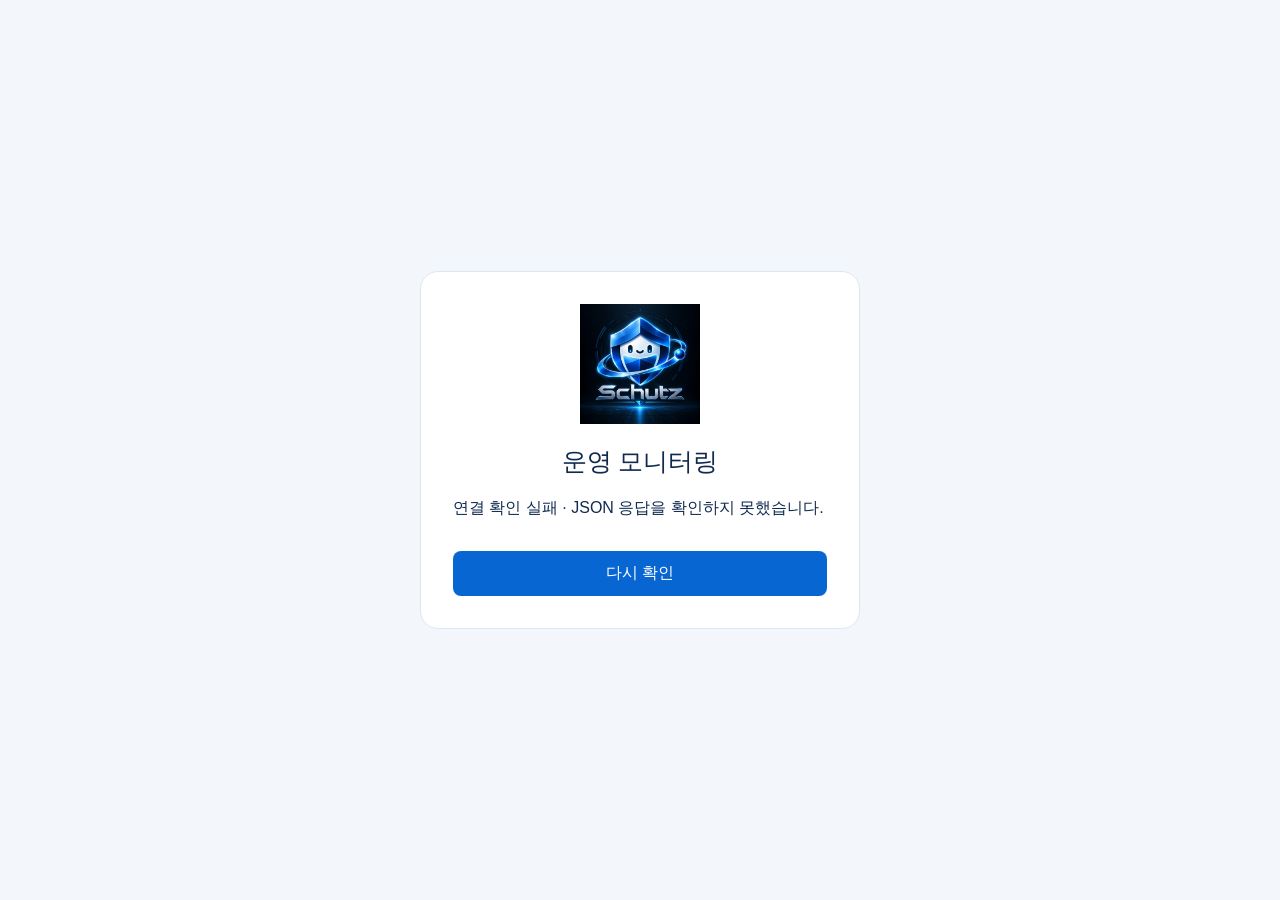
==== static/schutz-ui/index.html @ 5a44c65e "Show service request paths and HTTP probe states for homepage and community" ====
<!doctype html>
<html lang="ko">
<head>
<meta charset="utf-8"><meta name="viewport" content="width=device-width, initial-scale=1">
<title>SCHUTZ OPERATIONS · 운영 대시보드 UI 시안</title>

<link rel="stylesheet" href="/static/schutz-ui/app.css?v=dashboard-phase2-overview-20261105"><script src="/static/schutz-ui/drafts.js" defer></script><script src="/static/schutz-ui/incident-context.js" defer></script><script src="/static/schutz-ui/app.js?v=dashboard-phase2-overview-20261105" defer></script></head>
<body>
<svg xmlns="http://www.w3.org/2000/svg" data-inline-style="s1" aria-hidden="true"><symbol id="ic-home" viewBox="0 0 24 24"><path d="m3 10 9-7 9 7v10h-6v-7H9v7H3z"/></symbol><symbol id="ic-bell" viewBox="0 0 24 24"><path d="M18 8a6 6 0 0 0-12 0c0 7-3 7-3 9h18c0-2-3-2-3-9M10 21h4"/></symbol><symbol id="ic-chart" viewBox="0 0 24 24"><path d="M3 20h18M4 16l5-5 4 3 7-9M16 5h4v4"/></symbol><symbol id="ic-server" viewBox="0 0 24 24"><rect x="3" y="3" width="18" height="7" rx="2"/><rect x="3" y="14" width="18" height="7" rx="2"/><path d="M7 6.5h.1M7 17.5h.1"/></symbol><symbol id="ic-db" viewBox="0 0 24 24"><ellipse cx="12" cy="5" rx="9" ry="3"/><path d="M3 5v14c0 4 18 4 18 0V5M3 12c0 4 18 4 18 0"/></symbol><symbol id="ic-file" viewBox="0 0 24 24"><path d="M5 2h10l5 5v15H5zM15 2v5h5M8 12h9M8 16h9"/></symbol><symbol id="ic-settings" viewBox="0 0 24 24"><circle cx="12" cy="12" r="3"/><path d="m10 2-.5 2.5-2 1L5 4l-2 4 2 2-.2 3L3 15l2 4 3-.4 2 1L10 22h4l.5-2.4 2-1L19 19l2-4-2-2 .2-3L21 8l-2-4-3 .5-2-1L14 2z"/></symbol><symbol id="ic-shield" viewBox="0 0 24 24"><path d="M12 2 21 6v6c0 5-4 8-9 10-5-2-9-5-9-10V6zM8 12l3 3 5-6"/></symbol><symbol id="ic-clock" viewBox="0 0 24 24"><circle cx="12" cy="12" r="9"/><path d="M12 6v6l4 3"/></symbol><symbol id="ic-check" viewBox="0 0 24 24"><rect x="4" y="3" width="16" height="18" rx="2"/><path d="m8 12 3 3 5-5M8 7h8"/></symbol><symbol id="ic-cpu" viewBox="0 0 24 24"><rect x="5" y="5" width="14" height="14" rx="1"/><path d="M9 9h6v6H9zM9 1v4M15 1v4M9 19v4M15 19v4M1 9h4M1 15h4M19 9h4M19 15h4"/></symbol><symbol id="ic-hard" viewBox="0 0 24 24"><rect x="3" y="4" width="18" height="16" rx="2"/><path d="M6 15h12M7 9h.1M10 9h.1M7 17h.1"/></symbol><symbol id="ic-user" viewBox="0 0 24 24"><circle cx="12" cy="7" r="4"/><path d="M4 21v-3c0-5 16-5 16 0v3"/></symbol><symbol id="ic-refresh" viewBox="0 0 24 24"><path d="M20 7V3l-3 3A9 9 0 0 0 4 10M4 17v4l3-3a9 9 0 0 0 13-4"/></symbol><symbol id="ic-brain" viewBox="0 0 24 24"><path d="M12 4c-4-4-8 0-7 3-4 2-3 6 0 7-2 4 1 7 5 6l2-2M12 4c4-4 8 0 7 3 4 2 3 6 0 7 2 4-1 7-5 6l-2-2M12 4v14M9 7v4m6-4v4M8 14l4 2 4-2"/></symbol></svg>
<div class="app" hidden>
<aside class="sidebar">
  <div class="brand"><img alt="Schutz 방패 마스코트 엠블럼 원본" src="/static/schutz-ui/assets/emblem.jpg"><small>AI 기반 서버 모니터링<br>&amp; 보안 대응 시스템</small></div>
  <nav class="nav" aria-label="주 메뉴">
    <a class="active" href="#top"><svg class="icon"><use href="#ic-home"/></svg>운영 대시보드</a>
    <a href="#incidents"><svg class="icon"><use href="#ic-bell"/></svg>사건 관리<span class="tiny-badge" hidden></span></a>
    <a href="#services"><svg class="icon"><use href="#ic-chart"/></svg>서비스 모니터링</a>
    <a href="#resources"><svg class="icon"><use href="#ic-server"/></svg>서버 리소스</a>
    <a href="#collectors"><svg class="icon"><use href="#ic-db"/></svg>수집 상태</a>
    <a href="#collectors"><svg class="icon"><use href="#ic-file"/></svg>로그 분석</a>
    <a href="#footer"><svg class="icon"><use href="#ic-settings"/></svg>설정</a>
  </nav>
  <div class="side-bottom"><div class="side-status"><div>시스템 상태</div><p class="ok"><span class="dot"></span>모든 서비스 정상</p><div data-inline-style="s3">마지막 수집 시각</div><div>2026. 10. 24. 15:32:10</div></div><div class="version">SCHUTZ v1.0.0</div></div>
</aside>
<main class="content" id="top">
  <header class="head"><div><div class="eyebrow">SCHUTZ OPERATIONS</div><div class="heading"><h1>운영 대시보드</h1><span class="subtitle">AI가 분석하는 더 안전한 서버 운영 환경</span></div></div><div class="head-right"><div class="periods" role="group" aria-label="조회 기간"><button data-period="0" aria-pressed="false">실시간</button><button data-period="15" aria-pressed="true">최근 15분</button><button data-period="60" aria-pressed="false">1시간</button><button data-period="360" aria-pressed="false">6시간</button><button data-period="1440" aria-pressed="false">1일</button></div><span class="notify no-alerts"><svg class="icon"><use href="#ic-bell"/></svg></span><div class="profile"><span class="avatar"><svg class="icon"><use href="#ic-user"/></svg></span>admin01 <span>⌄</span></div></div></header>
  <section class="banner"><div class="circle"><svg class="icon"><use href="#ic-shield"/></svg></div><div class="banner-text"><h2>현재 긴급하게 대응할 사건이 없습니다.</h2><p>모든 서비스가 정상적으로 운영 중이며, 새로운 보안 위협이 감지되지 않았습니다.</p></div><div class="banner-meta"><span class="meta-label">마지막 수집 시각</span><span class="meta-value">◷ &nbsp; 2026. 10. 24. 15:32:10</span></div><button class="refresh" id="refresh"><svg class="icon" data-inline-style="s4"><use href="#ic-refresh"/></svg>새로고침</button></section>
  <section class="kpis"><article class="kpi danger" data-modal="조치 필요 사건|관리자의 조치가 필요한 사건 목록으로 이동하는 카드입니다. 현재 수치는 첨부 디자인 이미지의 시연용 값입니다."><div class="bubble"><svg class="icon"><use href="#ic-bell"/></svg></div><div><h3>조치 필요 사건</h3><strong>0<small data-inline-style="s5">건</small></strong><small>관리자 대응 대기</small></div><span class="chev">›</span></article><article class="kpi orange" data-modal="진행 중 사건|접수 및 조치 진행 중 사건의 시연용 집계입니다."><div class="bubble"><svg class="icon"><use href="#ic-clock"/></svg></div><div><h3>진행 중 사건</h3><strong>0<small data-inline-style="s6">건</small></strong><small>접수 · 조치 진행 중</small></div><span class="chev">›</span></article><article class="kpi" data-modal="오늘 발생 사건|시안에서는 오늘 발생한 사건 수를 0건으로 표시합니다. 실제 관리 DB 집계가 아닙니다."><div class="bubble"><svg class="icon"><use href="#ic-check"/></svg></div><div><h3>오늘 발생 사건</h3><strong>0<small data-inline-style="s7">건</small></strong><small>(전일 대비 +0)</small></div><span class="chev">›</span></article><article class="kpi green" data-modal="수집 상태|7/7은 Prometheus 스크레이프 대상 7개를 뜻하며, 독립 수집기 프로그램이 7개라는 뜻은 아닙니다. 표기 수치는 예시입니다."><div class="bubble"><svg class="icon"><use href="#ic-db"/></svg></div><div><h3>수집 상태</h3><strong>7 / 7</strong><small>모든 수집기 정상</small></div><span class="chev">›</span></article></section>
  <div class="dashboard-overview-grid">
    <section class="panel overview-panel"><div class="panel-head"><h2>서비스 요청 경로</h2><select id="request-path-service" aria-label="요청 경로 서비스"><option value="portal">직원 포털 A</option><option value="homepage">홈페이지 B</option><option value="community">커뮤니티 C</option></select></div><div class="service-health-grid"></div><div class="monitoring-paths"></div></section>
    <section class="panel overview-panel"><div class="panel-head"><h2>사건 발생 및 종료</h2><span class="overview-note">운영 사건 · 선택 기간</span></div><div class="incident-trend"></div><div class="incident-timeline"></div></section>
    <section class="panel overview-panel"><div class="panel-head"><h2 id="services">서비스별 성능 지표</h2></div><div class="services" aria-label="서비스별 성능 지표"></div></section>
    <section class="panel overview-panel"><div class="panel-head"><h2>장애 유형별 발생 현황</h2><span class="overview-note">운영 사건 · 선택 기간</span></div><div class="incident-breakdown"></div><div class="collector-preview"></div></section>
  </div>
  <section class="resources dashboard-resources" id="resources"><div class="panel-head"><h2>서버 리소스 현황</h2><button class="link">상세 보기 →</button></div><div class="dashboard-hosts"></div></section>
  <section class="columns" id="incidents"><div class="panel"><div class="panel-head"><h2>최근 보안 · 장애 사건</h2><a href="#incidents" data-modal="최근 사건 목록|여기에 관리 DB에서 조회한 최근 사건을 표시합니다. 현재 3개 행은 첨부 이미지의 시연용 표시입니다.">전체 보기 →</a></div><table class="table"><thead><tr><th data-inline-style="s8">발생 시각</th><th data-inline-style="s9">심각도</th><th data-inline-style="s10">유형</th><th>제목</th><th data-inline-style="s11">상태</th><th data-inline-style="s12">AI 분석</th></tr></thead><tbody><tr><td>10.24 14:32</td><td><i class="sev"></i>높음</td><td>반복 로그인 실패</td><td>해당 계정 반복 실패 탐지</td><td><span class="pill">종료</span></td><td><span class="ai-done"><i class="dot"></i>완료</span></td></tr><tr><td>10.24 11:05</td><td><i class="sev orange"></i>중간</td><td>응답 지연</td><td>API 응답 시간 증가 (p95)</td><td><span class="pill">종료</span></td><td><span class="ai-done"><i class="dot"></i>완료</span></td></tr><tr><td>10.24 09:18</td><td><i class="sev yellow"></i>보통</td><td>가용성 장애</td><td>/health 500 오류 감지</td><td><span class="pill">종료</span></td><td><span class="ai-done"><i class="dot"></i>완료</span></td></tr></tbody></table></div><div class="panel"><div class="panel-head"><h2>AI 분석 요약</h2><button class="link" data-modal="AI 분석 목록|실제 운영 DB의 AI 분석 결과를 연결하는 영역입니다. 첨부 이미지의 문구는 디자인 참고용입니다.">최근 7일 →</button></div><div class="ai-panel"><div class="ai-logo"><img src="/static/schutz-ui/assets/ai-robot.png" alt="귀여운 보라색 AI 로봇 마스코트"></div><div class="ai-body"><div class="ai-title">반복 로그인 실패 사건 (10.24 14:32) <span class="risk">보안 위험</span></div><p>같은 계정에 대한 반복 로그인 실패가 5회 이상 발생했습니다.<br>특정 IP에서 비정상적인 접근 패턴이 확인되며, 무차별 대입 공격 가능성이 있습니다. 해당 IP 차단을 권장합니다.</p><div class="ai-action"><button class="outline" data-modal="AI 분석 상세|실제 프로젝트의 AI 분석은 모의 로그인 실패 기록의 근거를 기반으로 합니다. 이 시안의 공격 확정 및 IP 차단 문구는 사용자 첨부 이미지의 예시이며 구현 결과가 아닙니다.">상세 보기 →</button></div></div></div></div></section>
  <section class="loki-status" aria-label="로그 저장소 조회 상태"></section>
  <div class="footer" id="footer"><p>Grafana는 현재 운영에서 제외되어 중지 상태입니다. 대시보드·데이터·복구용 백업은 유지됩니다.</p><p>표시된 수치는 시안 시점의 참고 예시입니다. 실제 API 연결 전 데이터는 아닙니다.</p></div>
</main>
</div><div class="demo-ribbon" hidden>연결 상태 확인 중</div>
<dialog class="dialog" id="detail"><h3 id="detail-title"></h3><p id="detail-body"></p><button id="detail-close">닫기</button></dialog>
<section id="auth-screen" class="auth-screen"><div class="auth-card"><img src="/static/schutz-ui/assets/emblem.jpg" alt="Schutz"><h1>운영 모니터링</h1><p id="auth-message">로그인 상태 확인 중…</p><form id="login-form" hidden><label for="username">관리자 아이디</label><input id="username" name="username" autocomplete="username" maxlength="50" required><label for="password">비밀번호</label><input id="password" name="password" type="password" autocomplete="current-password" maxlength="128" required><button id="login-button" type="submit">로그인</button></form><button id="auth-retry" type="button" hidden>다시 확인</button></div></section></body></html>
---- static/schutz-ui/app.css ----
:root{font-family: "Apple SD Gothic Neo","Malgun Gothic","Noto Sans KR",-apple-system,BlinkMacSystemFont,sans-serif;color:#112b50;background:#f3f7fc;font-synthesis:none}*{box-sizing:border-box}html{scroll-behavior:smooth}body{margin:0}button,a{font:inherit}button{cursor:pointer}a{color:inherit;text-decoration:none}svg{display:block}.app{display:grid;grid-template-columns:214px minmax(0,1fr);min-height:100vh}.sidebar{background:linear-gradient(177deg,#051b33 0%,#00172c 58%,#001a34 100%);color:#e8f3ff;display:flex;flex-direction:column;min-height:941px}.brand{height:192px;display:flex;align-items:center;flex-direction:column;padding:14px 8px 10px}.brand img{width:142px;height:117px;object-fit:contain;mix-blend-mode:screen}.brand small{color:#c3d3e9;text-align:center;font-size:12px;line-height:1.55;margin-top:7px}.nav{display:flex;flex-direction:column}.nav a{display:flex;align-items:center;gap:15px;min-height:46px;padding:0 19px;font-size:14px;font-weight:650;border-left:4px solid transparent}.nav a.active{border-left-color:#17b5ff;background:linear-gradient(90deg,#0661bb,#064179)}.nav a svg{width:21px;height:21px;stroke-width:1.9}.nav a:hover{background-color:#103b66}.tiny-badge{display:inline-grid;place-items:center;margin-left:auto;background:#fa334b;color:white;width:19px;height:19px;border-radius:50%;font-size:11px}.side-bottom{margin-top:auto;padding:14px 20px 15px;font-size:12px;color:#bbd0eb}.side-status{border:1px solid #234364;border-radius:11px;padding:13px 15px;margin-bottom:15px}.side-status p{margin:6px 0}.side-status .ok{color:#2be3b4;font-weight:700}.dot{display:inline-block;width:10px;height:10px;background:#17bb83;border-radius:50%;margin-right:5px}.side-bottom .version{font-size:11px;color:#7394b7}.content{min-width:0;padding:18px 29px 10px 33px;background:linear-gradient(140deg,#f7faff,#f1f6fc 75%)}.head{display:flex;align-items:start;justify-content:space-between;gap:14px;margin-bottom:17px}.eyebrow{font-weight:750;color:#0969d9;font-size:12px;letter-spacing:.1px}.heading{display:flex;align-items:baseline;gap:20px;margin-top:3px}.heading h1{margin:0;font-size:29px;line-height:1.25;color:#0c2344;letter-spacing:-1px}.heading .subtitle{font-size:13px;color:#567093}.head-right{display:flex;align-items:center;gap:24px;padding-top:6px}.periods{display:flex;border:1px solid #dbe5f2;border-radius:9px;overflow:hidden;background:#fff}.periods button{border:0;background:#fff;color:#12335a;min-height:39px;padding:0 13px;font-size:12px;font-weight:700}.periods button+button{border-left:1px solid #e1e9f2}.periods button[aria-pressed=true]{background:#0865ca;color:white;border-left-color:#0865ca}.profile{display:flex;align-items:center;gap:9px;border-left:1px solid #d4e1ef;padding-left:22px;font-size:12px;white-space:nowrap;font-weight:650}.profile .avatar{width:36px;height:36px;border-radius:50%;background:#dcecff;color:#0877df;display:grid;place-items:center}.icon{width:19px;height:19px;stroke:currentColor;fill:none;stroke-width:1.9;stroke-linecap:round;stroke-linejoin:round}.notify{position:relative}.notify::after{content:"";position:absolute;right:0;top:-2px;background:#ed3046;width:9px;height:9px;border-radius:50%}.banner{min-height:86px;border:1px solid #b9dcff;background:linear-gradient(100deg,#e5f3ff,#eef7ff);border-radius:10px;display:flex;align-items:center;padding:15px 17px;gap:17px;margin-bottom:15px}.banner .circle{width:55px;height:55px;background:#d6ecff;color:#0081ea;border-radius:50%;display:grid;place-items:center;flex:none}.banner .circle svg{width:31px;height:31px}.banner .banner-text{flex:1}.banner h2{font-size:16px;margin:0 0 4px;letter-spacing:-.3px}.banner p{margin:0;color:#516c90;font-size:12px}.banner-meta{margin-left:auto;min-width:184px;border-right:1px solid #d2e3f5;padding-right:27px}.banner-meta .meta-label{font-size:11px;font-weight:700;display:block;color:#58708e;margin-bottom:4px}.banner-meta .meta-value{font-size:13px;font-weight:700}.refresh{border:1px solid #d7e6f4;background:white;border-radius:8px;padding:11px 13px;color:#183b62;font-size:12px;font-weight:650;display:flex;gap:6px;align-items:center}.kpis{display:grid;grid-template-columns:repeat(4,minmax(0,1fr));gap:12px;margin-bottom:13px}.kpi{background:#fff;border:1px solid #e0e8f1;border-radius:10px;min-height:99px;display:flex;align-items:center;padding:15px 14px;gap:15px;box-shadow:0 3px 13px #17386205;cursor:pointer}.kpi.danger{border-color:#ffd3da;background:linear-gradient(105deg,#fff8f9,#fff)}.kpi .bubble{display:grid;place-items:center;width:56px;height:56px;flex:none;border-radius:50%;background:#e6f3ff;color:#0b81e6}.kpi .bubble svg{width:29px;height:29px}.kpi.danger .bubble{background:#ffedf0;color:#fb4054}.kpi.orange .bubble{background:#fff2e7;color:#f28b0a}.kpi.green .bubble{background:#e7f7f0;color:#00a769}.kpi h3{font-size:12px;font-weight:750;margin:0 0 1px}.kpi.danger h3{color:#ef293b}.kpi strong{font-size:29px;line-height:1.13;white-space:nowrap}.kpi small{color:#6d819f;font-size:12px;display:block;margin-top:2px}.chev{font-size:26px;margin-left:auto;color:#6480a3}.columns{display:grid;grid-template-columns:minmax(0,1.38fr) minmax(0,1fr);gap:14px;margin-bottom:14px}.panel{border:1px solid #e1e9f3;border-radius:10px;background:white;overflow:hidden;box-shadow:0 3px 13px #122e4d04}.panel-head{display:flex;align-items:center;justify-content:space-between;min-height:42px;padding:9px 16px;border-bottom:1px solid #e3ebf4;gap:10px}.panel-head h2{margin:0;font-size:15px}.panel-head a,.panel-head .link{font-size:12px;font-weight:700;color:#0676e5;cursor:pointer}.panel-head .link{background:#ecf5ff;border:none;border-radius:8px;padding:4px 10px}.table{border-collapse:collapse;width:100%;font-size:12px;table-layout:fixed}.table th{height:31px;background:#f1f6fb;color:#677d99;font-size:11px;font-weight:650;text-align:left;padding:6px 12px}.table td{height:38px;border-top:1px solid #e7edf5;padding:7px 12px;white-space:nowrap;overflow:hidden;text-overflow:ellipsis}.table tbody tr:nth-child(even){background:#f8fbff}.sev{display:inline-block;width:9px;height:9px;background:#ff3a4d;border-radius:50%;margin-right:6px}.sev.orange{background:#ff901c}.sev.yellow{background:#ffbb17}.pill{background:#eaf0f7;padding:3px 8px;border-radius:20px;color:#57718d;font-size:11px}.success{color:#009963;font-weight:650}.success .dot{width:9px;height:9px}.ai-panel{display:flex;gap:13px;padding:16px 18px}.ai-logo{width:64px;height:64px;flex:none;border-radius:50%;background:#f1eaff;color:#7951e5;display:grid;place-items:center}.ai-logo svg{width:32px;height:32px}.ai-panel .ai-body{min-width:0}.ai-title{font-size:12px;font-weight:750;line-height:1.6}.risk{font-size:11px;color:#e9404d;background:#fff0f1;border-radius:14px;padding:4px 8px;margin-left:5px}.ai-body p{font-size:12px;line-height:1.8;color:#57708e;margin:5px 0 0}.ai-action{display:flex;justify-content:flex-end;margin-top:8px}.outline{background:#eef6ff;color:#0374dc;border:1px solid #cce2fc;border-radius:7px;font-size:12px;font-weight:700;padding:7px 13px;cursor:pointer}.section-title{font-size:16px;font-weight:750;margin:8px 0 6px}.services{display:grid;grid-template-columns:repeat(4,minmax(0,1fr));gap:11px;margin-bottom:12px}.service{border:1px solid #e0e9f3;border-radius:10px;background:white;padding:12px 16px 10px;min-width:0;min-height:127px;cursor:pointer}.svc-head{display:flex;justify-content:space-between;align-items:center;gap:4px}.svc-head strong{font-size:13px;white-space:nowrap}.svc-head small{font-size:11px;color:#607996}.svc-head .success{font-size:11px;white-space:nowrap}.svc-label{font-size:11px;color:#6680a1;margin:8px 0 2px}.svc-data{display:flex;justify-content:space-between;align-items:center;gap:7px}.svc-data strong{font-size:23px;white-space:nowrap}.spark{width:48%;height:34px;min-width:65px}.svc-caption{font-size:11px;color:#69809d;margin-top:5px;white-space:nowrap;overflow:hidden;text-overflow:ellipsis}.bottom{display:grid;grid-template-columns:minmax(0,1.8fr) minmax(0,1fr);gap:12px}.resources .panel-head{border-bottom:0;min-height:41px}.resources h2 span{font-size:12px;font-weight:400;color:#6b829f;margin-left:12px}.resource-grid{display:grid;grid-template-columns:repeat(3,minmax(0,1fr));gap:10px;padding:0 10px 9px}.resource{border:1px solid #e0eaf3;border-radius:10px;padding:11px 11px 8px;min-width:0}.res-title{display:flex;gap:10px;align-items:center;font-size:12px;font-weight:650}.res-icon{width:43px;height:43px;border-radius:50%;display:grid;place-items:center;color:#077aff;background:#e7f4ff;flex:none}.res-icon.purple{color:#7541fc;background:#f2eaff}.res-icon.cyan{color:#00a9ac;background:#e4fbfa}.res-icon svg{width:23px;height:23px}.res-value{font-size:21px;font-weight:750;margin:0 0 0 54px;line-height:1.2}.res-stats{font-size:10px;color:#7990aa;margin:3px 0 0 54px;white-space:nowrap}.res-chart{width:100%;height:88px;margin-top:7px}.collector .panel-head h2{font-size:13px}.collector .table th{height:22px;padding:3px 6px;font-size:10px}.collector .table td{height:22px;padding:3px 6px;font-size:10px}.collector .table td:last-child{color:#617997}.collector .table td .success{white-space:nowrap}.footer{display:flex;justify-content:space-between;gap:18px;padding-top:11px;color:#6b83a3;font-size:10px}.footer p{margin:0}.demo-ribbon{position:fixed;bottom:10px;right:12px;background:#173d68e8;color:#fff;font-size:10px;padding:5px 9px;border-radius:7px;z-index:10}.dialog{border:none;border-radius:12px;padding:24px;box-shadow:0 20px 80px #001c3a66;max-width:520px;width:90vw;color:#193354;line-height:1.7}.dialog::backdrop{background:#001b3670}.dialog h3{margin-top:0}.dialog button{display:block;margin:15px 0 0 auto;padding:8px 18px;background:#046ddd;color:white;border:0;border-radius:7px}.muted{color:#7189a5}@media(max-width:1400px){.app{grid-template-columns:190px 1fr}.content{padding:17px}.brand img{width:132px}.heading .subtitle{display:none}.kpi{gap:8px;padding:10px}.kpi .bubble{width:43px;height:43px}.services{gap:7px}.service{padding:10px}.svc-data strong{font-size:19px}.resource-grid{gap:5px}.resource{padding:7px}.res-stats{margin-left:0}.res-value{margin-left:0}.res-chart{height:75px}}@media(max-width:1050px){.kpis,.services{grid-template-columns:repeat(2,minmax(0,1fr))}.columns,.bottom{grid-template-columns:1fr}.content{padding:17px}.banner-meta{display:none}.head{flex-wrap:wrap}.resource-grid{gap:10px}}@media(max-width:680px){.app{grid-template-columns:1fr}.sidebar{min-height:auto}.brand{height:auto;padding:8px;flex-direction:row;justify-content:center}.brand img{height:62px;width:85px}.brand small{font-size:10px}.nav{flex-direction:row;overflow-x:auto}.nav a{flex:none;min-height:40px;padding:0 9px;font-size:12px}.nav a svg{width:15px}.head-right{width:100%;justify-content:space-between;gap:10px}.profile{padding-left:8px}.periods button{padding:0 7px;font-size:11px}.banner{align-items:start}.banner .circle{width:40px;height:40px}.refresh{display:none}.resource-grid{grid-template-columns:1fr}.footer{display:block}.table{font-size:10px}.table th,.table td{padding:6px}.content{padding:13px}.svc-caption{white-space:normal}}
 .res-icon.image-icon{background:transparent!important;overflow:hidden}.res-icon.image-icon img{display:block;width:100%;height:100%;object-fit:contain}
.ai-logo{background:transparent;overflow:hidden;width:68px;height:68px}
.ai-logo img{display:block;width:100%;height:100%;object-fit:cover;border-radius:50%}
.ai-done{display:inline-flex;align-items:center;gap:5px;padding:4px 9px;background:#e8f9ef;color:#059967;border-radius:100px;font-weight:750;line-height:1.2}
.ai-done .dot{width:9px;height:9px;margin:0;background:#08ad70;box-shadow:0 0 0 3px #d5f7e5}

[data-inline-style="s1"]{position:absolute;width:0;height:0;overflow:hidden}
[data-inline-style="s2"]{margin-left:auto}
[data-inline-style="s3"]{margin-top:18px}
[data-inline-style="s4"]{width:15px;height:15px}
[data-inline-style="s5"]{display:inline;color:inherit;font-size:19px;margin-left:4px}
[data-inline-style="s6"]{display:inline;color:inherit;font-size:19px;margin-left:4px}
[data-inline-style="s7"]{display:inline;color:inherit;font-size:19px;margin-left:4px}
[data-inline-style="s8"]{width:17%}
[data-inline-style="s9"]{width:12%}
[data-inline-style="s10"]{width:20%}
[data-inline-style="s11"]{width:11%}
[data-inline-style="s12"]{width:13%}
[data-inline-style="s13"]{font-size:14px}
[data-inline-style="s14"]{font-size:14px}
[data-inline-style="s15"]{font-size:14px}
[data-inline-style="s16"]{font-size:14px}
[data-inline-style="s17"]{font-weight:400;color:#567195}
[data-inline-style="s18"]{width:33%}
[data-inline-style="s19"]{width:20%}
[data-inline-style="s20"]{width:21%}[hidden]{display:none!important}.auth-screen{min-height:100vh;display:grid;place-items:center;background:#f3f7fc;padding:20px}.auth-card{background:white;border:1px solid #dce7f4;border-radius:18px;width:min(440px,100%);padding:32px}.auth-card>img{display:block;width:120px;margin:auto}.auth-card h1{text-align:center;font-size:25px}.auth-card label{display:block;margin:16px 0 6px}.auth-card input{width:100%;padding:12px;border:1px solid #c8d8eb;border-radius:8px}.auth-card button{padding:12px 20px;background:#0766d2;color:white;border:0;border-radius:8px;margin-top:16px;width:100%}.notice{min-height:20px;font-size:12px;color:#5f7693;white-space:pre-line}.error{color:#b92b3d}.unconfirmed{color:#87734c!important}.view-panel{background:white;border:1px solid #dce7f4;border-radius:12px;padding:22px}.view-panel p{line-height:1.7}.toolbar{display:flex;gap:10px;flex-wrap:wrap;margin:16px 0}.incident-card,.detail-card,.job-card{border:1px solid #e0e9f3;border-radius:10px;padding:16px;margin:14px 0}.detail-plot{height:100px;max-width:700px}.resource-detail-plot{height:180px;max-width:900px}.res-chart{height:105px}.functional-dialog{max-width:850px;max-height:88vh;overflow:auto}.functional-dialog p{white-space:pre-wrap;overflow-wrap:anywhere}.functional-dialog textarea{width:100%;min-height:90px;border:1px solid #c7d8e8;border-radius:8px;padding:10px;font:inherit}.functional-dialog form{padding:15px;background:#f3f7fc;border-radius:8px;margin:15px 0}.functional-dialog form label{display:block;margin-bottom:7px}.functional-dialog form input[type=checkbox]{width:auto;margin-right:8px}.json-output{white-space:pre-wrap;overflow-wrap:anywhere;font-size:12px;background:#f3f7fc;padding:14px;border-radius:8px;max-height:350px;overflow:auto}.view-panel input[type=search]{padding:10px;width:min(500px,100%);border:1px solid #c7d8e8;border-radius:7px}.ai-summary-clamp{display:-webkit-box;-webkit-line-clamp:4;-webkit-box-orient:vertical;overflow:hidden}.table tr[role=button]{cursor:pointer}.table tr[role=button]:hover{background:#edf5ff}.periods button:disabled{opacity:.5;cursor:not-allowed}button:disabled{opacity:.5;cursor:not-allowed}button:focus-visible,a:focus-visible,[role=button]:focus-visible{outline:3px solid #79b9ff;outline-offset:2px}.footer{padding-bottom:26px}.side-status{overflow-wrap:anywhere}#detail-body{display:block}#detail-body>div{display:block}

.draft-panel{padding:14px;margin:12px 0;background:#f3f6fa;border:1px solid #dce5ef;border-radius:8px}
/* Reviewed readability and navigation changes. */
.head{position:relative}.read-stats{display:grid;grid-template-columns:repeat(4,minmax(0,1fr));gap:12px;margin:20px 0}.read-stat{background:#fff;border:1px solid #e0e9f3;border-radius:10px;padding:16px}.read-stat p{font-size:12px;color:#647b98;margin:0}.read-stat strong{display:block;font-size:26px;margin-top:5px;font-variant-numeric:tabular-nums}.read-muted{color:#647b98;font-size:12px;line-height:1.7}.read-note{background:#edf5ff;color:#4b688b;border-radius:8px;padding:13px 16px;font-size:12px;margin:15px 0}.read-alert{border-radius:10px;background:#eaf8f1;color:#156348;padding:16px;margin:16px 0}.read-alert h3{margin:0 0 5px;font-size:14px}.read-alert p{margin:0}.read-section{border:1px solid #e0e9f3;border-radius:10px;overflow:hidden;background:#fff;margin:18px 0 12px}.read-section>h3{padding:15px 17px;margin:0;font-size:15px}.read-table{width:100%;border-collapse:collapse;table-layout:fixed;font-size:13px}.read-table th{padding:10px 15px;text-align:left;font-size:12px;font-weight:500;background:#f3f7fc;color:#647b98;border-bottom:1px solid #e0e9f3}.read-table td{padding:13px 15px;border-bottom:1px solid #e5edf6;overflow-wrap:anywhere;vertical-align:middle}.read-table tr:last-child td{border-bottom:0}.read-table th:last-child{width:112px}.read-table th:nth-child(3){width:130px}.read-table .outline{padding:6px 9px;white-space:nowrap}.status-pill{display:inline-block;padding:4px 9px;background:#e8f8ef;color:#008657;border-radius:14px;font-size:12px;white-space:nowrap}.status-unknown{background:#fff4e6;color:#8c611f}.read-detail td{background:#f6f9fd}.read-definitions{display:grid;grid-template-columns:100px 1fr;gap:7px;margin:0;font-size:12px}.read-definitions dt{color:#647b98}.read-definitions dd{margin:0;overflow-wrap:anywhere}.settings-grid{display:grid;grid-template-columns:repeat(2,minmax(0,1fr));gap:16px;margin:18px 0}.settings-card{border:1px solid #e0e9f3;border-radius:10px;background:#fff;overflow:hidden}.settings-card>h3{margin:0;padding:15px 17px;border-bottom:1px solid #e0e9f3;font-size:15px}.settings-definitions{padding:0 17px;margin:0}.settings-definitions>div{display:flex;justify-content:space-between;gap:16px;align-items:center;padding:15px 0;border-bottom:1px solid #e0e9f3}.settings-definitions>div:last-child{border-bottom:0}.settings-definitions dt{color:#647b98;font-size:12px}.settings-definitions dd{margin:0;text-align:right;font-size:13px}.settings-card>.read-muted,.settings-card>.outline{margin:12px 17px}.read-help{padding:15px 17px;border:1px solid #e0e9f3;background:#fff;border-radius:9px;margin-top:16px;font-size:13px}.read-help summary{color:#0868d5;cursor:pointer}.read-help p{color:#647b98;font-size:12px}.service-check{display:flex;justify-content:space-between;gap:15px;flex-wrap:wrap;background:#edf5ff;border-radius:9px;padding:13px 17px;margin:16px 0;font-size:13px}.service-check span{color:#647b98}.route-plot{height:48px}.detail-card .read-table th:last-child{width:34%}.detail-card .read-table th:nth-child(2){width:100px}.alert-popover{position:absolute;right:0;top:calc(100% + 12px);z-index:30;background:white;border:1px solid #dbe6f3;border-radius:12px;box-shadow:0 12px 36px #14385b24;width:min(420px,calc(100vw - 30px));padding:16px}.alert-popover-head{display:flex;justify-content:space-between;align-items:center;border-bottom:1px solid #e0e9f3;padding-bottom:12px}.alert-popover-head h3{margin:0;font-size:16px}.alert-empty{padding:27px 12px;text-align:center;color:#267054;font-size:14px}.alert-popover>.outline{margin-top:12px}.alert-row{display:flex;justify-content:space-between;gap:15px;align-items:center;padding:12px 0;border-bottom:1px solid #e0e9f3;overflow-wrap:anywhere}.alert-row span{font-size:12px}.notify.no-alerts::after{display:none}
@media(max-width:800px){.read-stats{grid-template-columns:repeat(2,minmax(0,1fr))}.settings-grid{grid-template-columns:1fr}.read-table th,.read-table td{padding:10px 8px}.read-table th:nth-child(3){width:110px}.read-table th:last-child{width:95px}}@media(max-width:520px){.read-table{font-size:12px}.read-table th:nth-child(2),.read-table tr:not(.read-detail) td:nth-child(2){display:none}.detail-card .read-table th:nth-child(2),.detail-card .read-table tr td:nth-child(2){display:table-cell}.read-definitions{grid-template-columns:80px 1fr}.settings-definitions>div{gap:8px}.alert-popover{right:0}.read-stats{gap:8px}.read-stat{padding:12px}}

/* Resource usage and honest zoomed axes. */
.resources .panel-head{flex-wrap:wrap;gap:10px}.resource-scale{display:flex;gap:4px;flex-wrap:wrap}.resource-scale button{font-size:12px;padding:7px 11px}.resource-scale button[aria-pressed="true"]{background:#eaf4ff;color:#096bd3;border-color:#3489ef}.usage-meter{margin:12px 0 16px}.usage-meter progress{display:block;appearance:none;width:100%;height:9px;border:0;border-radius:20px;background:#e6eef6;overflow:hidden}.usage-meter progress::-webkit-progress-bar{background:#e6eef6;border-radius:20px}.usage-meter progress::-webkit-progress-value{background:#1879ee;border-radius:20px}.usage-meter progress::-moz-progress-bar{background:#1879ee;border-radius:20px}.meter-1 progress::-webkit-progress-value{background:#8a51ff}.meter-1 progress::-moz-progress-bar{background:#8a51ff}.meter-2 progress::-webkit-progress-value{background:#00a6ad}.meter-2 progress::-moz-progress-bar{background:#00a6ad}.meter-labels{font-size:10px;color:#647d9b;white-space:pre;display:flex;justify-content:space-between}.res-chart,.resource-detail-plot{height:auto!important;min-height:210px;margin-top:16px}.resource-axis-note{font-size:11px;color:#607997;margin:5px 0 8px;line-height:1.5}.resource-readout{display:block;color:#244667;background:#f0f6fc;border-radius:6px;font-size:11px;padding:7px 8px;min-height:30px;font-variant-numeric:tabular-nums}.resource-scrubber{width:100%;accent-color:#247cec;margin:6px 0}.resource-change{font-size:11px;background:#f0f6fc;color:#527291;border-radius:6px;padding:9px;line-height:1.5;margin-top:8px}.resource{padding:16px}.res-chart svg{display:block;overflow:visible}.resource-detail-plot{max-width:900px}@media(max-width:800px){.resource{padding:11px}.resource-scale{width:100%}.resource-readout{font-size:10px}}

/* Compact overview and one resource analysis panel. */
.resources .resource-grid{align-items:stretch}.resources .resource{padding:15px;position:relative}.resources .res-title{font-size:13px;gap:7px;flex-wrap:wrap}.resources .res-icon{width:32px;height:32px;flex-shrink:0}.resources .res-value{font-size:28px;margin:10px 0 6px}.resources .res-stats{font-size:11px;line-height:1.5}.resources .res-chart{min-height:0!important;height:auto!important;margin:12px 0 0}.resources .res-chart svg{height:100px;max-width:100%}.resources .resource-axis-note{font-size:10px;margin:2px 0}.resource-collection{display:inline-block;color:#237356;background:#e8f7ef;border-radius:12px;padding:4px 8px;font-size:10px;line-height:1.4;white-space:nowrap;font-weight:500}.resource-collection-unknown{color:#8b5b18;background:#fff1dc}.resources .res-title .resource-collection{font-size:9px;margin-left:auto;max-width:100%;white-space:normal}.resource-detail-link{background:none;border:0;color:#096dd5;font-size:11px;cursor:pointer;padding:5px 0}.resource-overview-footer{display:flex;align-items:center;justify-content:space-between;gap:12px;flex-wrap:wrap;background:#f1f7ff;border-radius:8px;margin:14px 15px 15px;padding:10px 12px;font-size:11px;color:#536f93}.resource-overview-footer small{flex-basis:100%;font-size:10px}.resource-overview-footer .resource-scale{width:auto}.resource-detail-header{display:flex;align-items:center;gap:12px;flex-wrap:wrap;margin:18px 0}.resource-detail-header h3{font-size:16px;margin:0}.resource-detail-header select{margin-left:auto;padding:8px;border:1px solid #cfe0f0;border-radius:6px;background:white}.resource-analysis-layout{display:grid;grid-template-columns:150px minmax(0,1fr);gap:14px;align-items:start;margin-top:16px}.resource-tabs{display:flex;flex-direction:column;gap:7px}.resource-tabs button{display:flex;align-items:center;gap:10px;padding:14px 10px;text-align:left;border:1px solid #dce8f5;background:#fff;border-radius:8px;color:#365371;font-size:12px}.resource-tabs button img{width:28px;height:28px;object-fit:contain}.resource-tabs button[aria-selected="true"]{background:#eaf4ff;border-color:#3288f3;color:#075abb;font-weight:700}.resource-analysis-panel{background:#fff;border:1px solid #dce8f5;border-radius:11px;padding:20px;min-width:0}.resource-analysis-heading{display:flex;align-items:center;gap:10px;flex-wrap:wrap}.resource-analysis-heading h3{margin:0;font-size:16px}.resource-analysis-heading .resource-scale{margin-left:auto;width:auto}.resource-analysis-current{display:block;font-size:32px;margin:14px 0 3px;font-variant-numeric:tabular-nums}.resource-analysis-panel .resource-detail-plot{max-width:none;margin-top:8px;min-height:0}.resource-analysis-panel .resource-detail-plot svg{width:100%;height:auto;min-height:180px;max-height:340px}.resource-analysis-stats{display:grid;grid-template-columns:repeat(5,minmax(0,1fr));gap:8px;margin:16px 0}.resource-analysis-stats>div{border:1px solid #e0eaf5;border-radius:8px;padding:12px;min-width:0}.resource-analysis-stats span{display:block;font-size:11px;color:#637b96;margin-bottom:5px}.resource-analysis-stats strong{font-size:18px;overflow-wrap:anywhere}.resource-analysis-panel .resource-readout{display:inline-block;font-size:12px}.resource-analysis-panel .resource-scrubber{display:block}.resource-analysis-panel .resource-change{display:inline-block;margin:7px 0}.resource-tabs button:focus-visible,.resource-detail-link:focus-visible,.resource-scale button:focus-visible{outline:2px solid #197dea;outline-offset:2px}@media(max-width:900px){.resource-analysis-layout{grid-template-columns:1fr}.resource-tabs{flex-direction:row;flex-wrap:wrap}.resource-tabs button{flex:1}.resource-analysis-stats{grid-template-columns:repeat(3,minmax(0,1fr))}.resource-analysis-panel{padding:14px}}@media(max-width:550px){.resource-analysis-stats{grid-template-columns:repeat(2,minmax(0,1fr))}.resource-tabs button{padding:9px 6px;gap:4px}.resource-tabs button img{width:22px;height:22px}.resources .resource-grid{grid-template-columns:1fr}.resource-analysis-heading .resource-scale{margin-left:0;width:100%}}

/* Aligned resource cards, header placement and statistic icons. */
.resources .panel-head{display:flex;justify-content:space-between;align-items:center;flex-wrap:wrap}.resources .panel-head h2{display:flex;align-items:center;gap:10px;flex-wrap:wrap;flex:1;margin:0}.resources .panel-head h2>span:not(.resource-collection){margin:0}.resources .panel-head>.link{margin-left:auto;flex-shrink:0}.resources .res-title{display:grid;grid-template-columns:32px minmax(0,1fr);grid-template-rows:auto auto;align-items:center;gap:4px 8px;min-height:62px;font-size:12px}.resources .res-title>.res-icon{grid-row:1 / 3;grid-column:1}.resources .res-title>.resource-collection{grid-row:2;grid-column:2;margin:0;justify-self:start;white-space:nowrap;font-size:9px}.resources .res-value{margin-top:8px}.resources .resource{display:flex;flex-direction:column}.resources .res-stats{min-height:32px;margin:0;text-align:left}.resources .res-chart{flex:1}.resources .resource-detail-link{align-self:flex-start;margin-top:6px}.resource-analysis-stats>div{display:flex;align-items:center;gap:8px;padding:10px}.resource-analysis-stats>div>div{min-width:0}.resource-analysis-stats .resource-stat-icon{display:flex;align-items:center;justify-content:center;flex-shrink:0;width:30px;height:30px;border-radius:50%;font-size:18px;margin:0}.stat-icon-0{background:#f1eaff}.stat-icon-1{background:#e3f7e9}.stat-icon-2{background:#fff0e7}.stat-icon-3{background:#def7fb}.stat-icon-4{background:#f0e6ff}.resource-analysis-stats strong{font-size:17px}.head-right .periods{flex-wrap:wrap}.custom-period{white-space:nowrap}.calendar-form{display:grid;gap:10px;max-width:500px}.calendar-form label{font-size:13px;color:#375575}.calendar-form input{padding:11px;border:1px solid #cbdaeb;border-radius:7px;font:inherit;min-width:0;background:#fff;color:#173958}.calendar-error{color:#b93938;font-size:13px}.calendar-form .outline{justify-self:start}@media(max-width:1250px){.resource-analysis-stats{grid-template-columns:repeat(3,minmax(0,1fr))}}@media(max-width:550px){.resource-analysis-stats{grid-template-columns:repeat(2,minmax(0,1fr))}.resources .panel-head h2{font-size:16px}.resources .panel-head h2>span{font-size:11px}}

.resources .res-title{grid-template-rows:24px 22px;height:62px;align-content:center}.resources .res-title>.res-name{grid-row:1;grid-column:2;min-width:0;overflow:hidden;white-space:nowrap;text-overflow:ellipsis;line-height:18px}.resources .res-title>.resource-collection{max-width:100%;overflow:hidden;text-overflow:ellipsis}
/* Final user-supplied service card and analysis layout. */
.services{display:grid;grid-template-columns:repeat(3,minmax(0,1fr));gap:14px}.services .service{padding:18px;display:flex;flex-direction:column;min-width:0;border:1px solid #dce8f6;border-radius:12px;background:#fff;cursor:pointer}.service .svc-head{display:flex;align-items:center;justify-content:space-between;gap:8px;min-height:48px}.service-identity{display:flex;align-items:center;gap:9px;min-width:0}.service-identity>div{min-width:0}.service-identity strong{font-size:15px;overflow-wrap:anywhere}.service-identity small{display:block;color:#637e9e;font-size:11px;margin-top:3px}.service-icon{width:38px;height:38px;flex:0 0 38px;display:flex;align-items:center;justify-content:center;background:#eaf4ff;border:1px solid #cbe3ff;border-radius:9px;color:#087dff}.service-icon svg{width:25px;height:25px}.service-database .service-icon{color:#8b5cf6;background:#f3edff;border-color:#e4d6ff}.service-proxy .service-icon{color:#14b8a6;background:#e7fbf8;border-color:#c4f0eb}.service-badge{display:inline-flex;align-items:center;gap:5px;white-space:nowrap;font-size:10px;line-height:1.4;padding:4px 8px;border-radius:20px;background:#e5f8ed;color:#098557;flex-shrink:0}.service-status-dot{width:6px;height:6px;display:inline-block;background:currentColor;border-radius:50%}.service-status-unknown{color:#647b94;background:#edf1f6}.service-status-abnormal{color:#bc363c;background:#ffedef}.service .svc-label{margin:17px 0 5px;font-size:12px;color:#557495;min-height:18px}.service .svc-data{display:block;min-height:40px}.service .svc-data>strong{font-size:29px;color:#112d50;font-variant-numeric:tabular-nums}.service-chart{margin:8px 0;min-height:172px}.service-axis{font-size:10px;color:#6b82a0;margin:0 0 5px}.service-chart svg{display:block;height:140px;width:100%}.service-aux{display:grid;grid-template-columns:repeat(2,minmax(0,1fr));gap:8px;margin-top:10px}.service-aux>div{border:1px solid #e0eaf6;background:#fbfdff;border-radius:7px;padding:10px;min-width:0}.service-aux span{display:block;font-size:11px;color:#5c7897}.service-aux strong{display:block;font-size:14px;margin-top:5px;overflow-wrap:anywhere;font-variant-numeric:tabular-nums}.service .svc-caption{display:grid;gap:3px;white-space:normal;margin-top:12px;font-size:10px;color:#7890ab;line-height:1.5}.service-card-link{display:block;margin-top:12px;color:#087dff;font-size:12px}.service:focus-visible{outline:2px solid #197dea;outline-offset:3px}.loki-status{display:flex;align-items:center;gap:12px;flex-wrap:wrap;background:#f1f7ff;border:1px solid #e0eaf5;border-radius:8px;padding:10px 14px;margin-top:10px;font-size:12px;color:#496b8b}.loki-status .outline{margin-left:auto;font-size:11px;padding:6px 10px}.service-analysis-layout{display:grid;grid-template-columns:minmax(0,1fr);gap:14px;margin:16px 0}.service-tabs{display:flex;gap:10px}.service-tabs button{display:flex;align-items:center;justify-content:center;flex:1;min-width:0;min-height:64px;gap:9px;text-align:center;border:1px solid #dce8f6;border-radius:9px;background:#fff;padding:14px 10px;font-size:12px;color:#345575}.service-tabs svg{width:26px;height:26px;color:#087dff;flex-shrink:0}.service-tabs button:nth-child(2) svg{color:#8b5cf6}.service-tabs button:nth-child(3) svg{color:#14b8a6}.service-tabs button[aria-selected="true"]{background:#eef6ff;border-color:#64a6fc;color:#075ebd;font-weight:700}.service-analysis-panel{border:1px solid #dce8f6;border-radius:12px;background:#fff;padding:20px;min-width:0}.service-analysis-head{display:flex;align-items:center;gap:10px;flex-wrap:wrap}.service-analysis-head>svg{width:27px;height:27px;color:#087dff}.service-analysis-head h3{font-size:17px;margin:0}.service-analysis-panel>.svc-label{color:#5a7697;font-size:13px;margin:16px 0 6px}.service-main-value{font-size:32px;color:#122f50;font-variant-numeric:tabular-nums}.service-modes{display:flex;gap:5px;margin:16px 0 10px}.service-modes button{font-size:12px}.service-modes button[aria-pressed="true"]{color:#fff;background:#087dff;border-color:#087dff}.service-detail-chart{border:1px solid #e4edf8;border-radius:9px;padding:12px}.service-detail-chart>svg{display:block;height:auto;max-height:330px;min-height:180px}.service-readout{display:block;width:fit-content;background:#edf5ff;border:1px solid #dceafa;border-radius:6px;padding:7px 10px;font-size:12px;font-variant-numeric:tabular-nums;color:#315678}.service-scrubber{display:block;width:100%;accent-color:#087dff;margin-top:8px}.service-statistics{display:grid;grid-template-columns:repeat(5,minmax(0,1fr));gap:8px;margin:16px 0}.service-statistics>div{display:flex;align-items:center;gap:7px;border:1px solid #e0eaf6;border-radius:8px;padding:10px;min-width:0}.service-statistics>div>div{min-width:0}.service-statistics span:not(.service-stat-icon){display:block;font-size:11px;color:#617e9c}.service-statistics strong{font-size:14px;color:#163859;overflow-wrap:anywhere}.service-stat-icon{display:flex;align-items:center;justify-content:center;width:28px;height:28px;border-radius:50%;background:#eaf4ff;color:#087dff;flex-shrink:0}.service-stat-icon svg{width:19px;height:19px}.resource-stat-icon{color:#087dff;background:#eaf4ff}.resource-stat-icon svg{width:20px;height:20px}.service-tabs button:focus-visible,.service-modes button:focus-visible{outline:2px solid #197dea;outline-offset:2px}@media(max-width:1250px){.services .service{padding:13px}.service-identity{gap:6px}.service-identity strong{font-size:13px}.service-statistics{grid-template-columns:repeat(3,minmax(0,1fr))}}@media(max-width:1000px){.services{grid-template-columns:1fr}.service-chart{min-height:160px}.service-chart svg{height:140px}.service-analysis-layout{grid-template-columns:1fr}.service-tabs{flex-direction:row;flex-wrap:wrap}.service-tabs button{flex:1}.service-analysis-panel{padding:14px}}@media(max-width:550px){.service-statistics{grid-template-columns:repeat(2,minmax(0,1fr))}.service-tabs{gap:6px}.service-tabs button{padding:10px 5px;gap:4px;font-size:11px;min-height:48px}.service-tabs svg{width:18px;height:18px}.service-analysis-head h3{font-size:14px}.loki-status .outline{margin-left:0}}

/* Reference correction: semantic line icons in colored circular backgrounds. */
.service-stat-icon{width:36px;height:36px;background:#e6f3ff;color:#087dff}.service-stat-icon svg{width:23px;height:23px}.service-stat-max{color:#ff4b70;background:#ffedf2}.service-stat-min{color:#12b7ca;background:#e1f9fc}.service-stat-spread{color:#8b5cf6;background:#f1eaff}.service-statistics strong{display:inline-block}.service-stat-time{display:inline-block;font-size:10px;color:#6b82a0;margin-left:5px;white-space:nowrap}.service-statistics>div{min-height:72px}.resource-analysis-stats .resource-stat-icon{width:36px;height:36px;background:#e6f3ff;color:#087dff}.resource-analysis-stats .stat-icon-2{background:#ffedf2;color:#ff4b70}.resource-analysis-stats .stat-icon-3{background:#e1f9fc;color:#12b7ca}.resource-analysis-stats .stat-icon-4{background:#f1eaff;color:#8b5cf6}.resource-stat-icon svg{width:23px;height:23px}

/* Server resource reference palette, independent of service statistics. */
.resource-analysis-stats .stat-icon-0{background:#f1eaff;color:#8b5cf6}.resource-analysis-stats .stat-icon-1{background:#e6f8eb;color:#16a05a}.resource-analysis-stats .stat-icon-2{background:#fff0e7;color:#f17645}.resource-analysis-stats .stat-icon-3{background:#e0f9fc;color:#13b8cb}.resource-analysis-stats .stat-icon-4{background:#f1eaff;color:#8b5cf6}


/* Incident evidence, historical actions and AI interpretations remain distinct. */
.incident-context{margin:16px 0;color:#18385c}.incident-context h4{font-size:15px;margin:0 0 10px}.context-timing,.context-current,.context-history{padding:16px;border:1px solid #dce7f4;border-radius:10px;margin:12px 0;background:#fff}.context-timing{background:#f4f8fd}.context-timing .read-definitions{grid-template-columns:140px minmax(0,1fr);line-height:1.7}.context-current{border-left:3px solid #0877e8}.context-history{border-left:3px solid #8a61e8}.context-count{font-size:13px;font-weight:600;color:#2466a3}.context-evidence{padding:11px 0;border-top:1px solid #e2eaf4}.context-evidence summary,.context-history-card summary{cursor:pointer;font-size:13px;font-weight:600;line-height:1.7;overflow-wrap:anywhere}.context-badge{display:inline-block;font-size:11px;font-weight:600;padding:3px 8px;border-radius:12px;margin:7px 6px 7px 0}.current-reference{background:#eaf4ff;color:#0869c6}.history-reference{background:#f1ebff;color:#6e45bd}.context-id{display:block;font-size:11px;color:#647b98;overflow-wrap:anywhere;margin:7px 0}.context-stats{display:grid;grid-template-columns:repeat(2,minmax(0,1fr));gap:12px;margin:12px 0}.context-stats .read-stat{padding:12px}.context-stats strong{font-size:22px}.context-history-card{border:1px solid #e1dcf2;border-radius:9px;padding:13px;margin:12px 0;background:#fcfbff}.context-history-card h5{font-size:12px;margin:14px 0 7px;color:#526c8c}.context-action-note{padding:10px 12px;border-radius:7px;background:#f2f5fa;font-size:13px;line-height:1.8;white-space:pre-wrap;overflow-wrap:anywhere}.context-history-card>.outline{margin-top:8px}.job-card>h4{font-size:15px;margin:20px 0 8px}.job-card>p{line-height:1.8}
@media(max-width:520px){.context-timing,.context-current,.context-history{padding:12px}.context-timing .read-definitions{grid-template-columns:1fr;gap:3px}.context-timing .read-definitions dd{margin-bottom:8px}.context-stats{gap:8px}.context-stats .read-stat{padding:10px}.context-history-card{padding:11px}}


/* v3.1 incident workspace: existing SCHUTZ blue/navy palette. */
.incident-summary-grid{display:grid;grid-template-columns:repeat(4,minmax(0,1fr));gap:14px;margin:22px 0 10px}.incident-count-card{display:flex;flex-direction:column;align-items:flex-start;gap:9px;background:#fff;border:1px solid #dce7f4;border-radius:12px;padding:18px;cursor:pointer;text-align:left;color:#17375d}.incident-count-card span{font-size:13px;color:#597696}.incident-count-card strong{font-size:28px;font-variant-numeric:tabular-nums}.incident-count-card small{font-size:11px;color:#7890ad}.incident-count-card.state-new strong{color:#e54461}.incident-count-card.state-in_progress strong{color:#dc8a19}.incident-count-card:hover{border-color:#84b9f6;box-shadow:0 3px 12px #163c6610}.incident-list-v31{border:1px solid #dce7f4;background:#fff;border-radius:12px;overflow:hidden}.incident-list-toolbar{display:flex;justify-content:space-between;gap:15px;align-items:center;flex-wrap:wrap;padding:18px}.incident-tabs,.incident-filters{display:flex;gap:8px;align-items:center;flex-wrap:wrap}.incident-tabs [aria-pressed=true]{background:#e8f3ff;border-color:#7ab8ff;color:#0673eb}.incident-filters input,.incident-filters select{height:40px;border:1px solid #cdddf0;background:#fff;border-radius:8px;padding:0 12px;font:inherit;font-size:13px;max-width:100%}.incident-filters input[type=search]{width:260px}.incident-table-scroll{overflow-x:auto;max-width:100%}.incident-table,.incident-evidence-table{border-collapse:collapse;width:100%;font-size:12px;text-align:left}.incident-table{min-width:1110px}.incident-table th,.incident-evidence-table th{padding:13px 14px;background:#f2f7fd;color:#6883a3;font-weight:600;white-space:nowrap}.incident-table td,.incident-evidence-table td{padding:15px 14px;border-top:1px solid #e4ecf6;vertical-align:middle;overflow-wrap:anywhere}.incident-table th:nth-child(2){min-width:190px}.incident-table td:nth-child(3){max-width:200px}.incident-table td b{display:block;color:#173e6a;line-height:1.7}.incident-table td small{display:block;font-size:11px;color:#7188a5;margin-top:4px}.incident-table td:first-child{min-width:130px;line-height:1.8}.incident-badge{display:inline-block;border-radius:14px;padding:4px 9px;font-size:11px;font-weight:600;line-height:1.5;white-space:normal;word-break:keep-all}.tone-success{background:#e5f8ef;color:#008059}.tone-info{background:#e6f2ff;color:#0879eb}.tone-pending{background:#fff2df;color:#ad650e}.tone-failed{background:#ffedf0;color:#cf3351}.tone-unknown{background:#edf2f8;color:#617c9a}.list-slack-line{display:flex;align-items:center;gap:6px;margin:3px 0}.list-slack-line small{min-width:36px}.incident-list-count,.incident-list-v31>.toolbar,.incident-list-v31>.read-muted{margin:14px 18px}.incident-list-count{font-size:12px;color:#5d7796}.functional-dialog.incident-dialog{width:min(1320px,calc(100vw - 40px));max-width:1320px;max-height:94vh;padding:22px;background:#f5f8fd;border:1px solid #d8e5f4;border-radius:14px}.incident-workspace{color:#193a60}.incident-workspace h2{font-size:24px;margin:0}.incident-workspace h3{font-size:17px;margin:0 0 15px}.incident-workspace h4{font-size:13px;margin:0 0 8px}.incident-back{margin-bottom:16px}.incident-detail-header,.incident-current-status,.incident-judgement,.incident-ai-card,.incident-slack-card,.incident-evidence-panel,.incident-action-section,.incident-closure-section{padding:22px;background:#fff;border:1px solid #dce7f4;border-radius:12px;margin-bottom:18px;min-width:0}.incident-title-row,.incident-card-head{display:flex;align-items:center;gap:10px;flex-wrap:wrap}.incident-card-head{justify-content:space-between;margin-bottom:12px}.incident-card-head h3{margin:0}.incident-detail-grid{display:grid;grid-template-columns:1fr 1fr;gap:18px;align-items:stretch}.incident-id-row{display:flex;gap:12px;align-items:center;flex-wrap:wrap;font-size:12px}.incident-id-row input{flex:1;min-width:230px;max-width:450px;background:#f7faff;border:1px solid #d9e5f3;border-radius:7px;padding:9px;font:inherit;color:#3d5f86}.incident-workspace button{min-height:40px;padding:8px 16px;border-radius:8px;font-size:14px;font-weight:600;cursor:pointer}.incident-workspace .primary-action{background:#0878ed;color:#fff;border-color:#0878ed}.incident-workspace .close-incident-action{background:#214e7e;color:#fff;border-color:#214e7e}.incident-workspace button:disabled{cursor:not-allowed}.incident-workspace .outline:hover:not(:disabled){border-color:#78b6fb}.incident-workspace button:focus-visible,.incident-workspace input:focus-visible,.incident-workspace textarea:focus-visible,.incident-filters input:focus-visible,.incident-filters select:focus-visible{outline:3px solid #79b9ff;outline-offset:2px}.incident-workspace summary{cursor:pointer}.incident-workspace [role=status]{line-height:1.7}.incident-workspace .context-timing{margin-top:0}.incident-workspace .context-current,.incident-workspace .context-history{margin-bottom:18px}.incident-workspace .context-stats{max-width:460px}.ai-result-field{padding:14px 0;border-top:1px solid #e3ebf5;font-size:13px}.ai-result-field p,.ai-result-field li{line-height:1.9;margin-top:7px}.ai-result-field ul{padding-left:20px;margin-bottom:0}.ai-summary-preview{display:-webkit-box;-webkit-line-clamp:3;-webkit-box-orient:vertical;overflow:hidden}.ai-original,.attempt-history{padding:12px 0;font-size:12px;color:#547598}.attempt-row{display:flex;flex-direction:column;gap:7px;padding:10px 0;border-top:1px solid #e5edf7;overflow-wrap:anywhere}.attempt-row span{font-size:11px}.slack-delivery-row{padding:16px;border:1px solid #dce7f4;border-radius:9px;margin:12px 0}.slack-delivery-row .incident-card-head{margin-bottom:5px;font-size:13px}.slack-delivery-row p{margin:5px 0}.incident-evidence-table{min-width:650px}.incident-evidence-table td:nth-child(3){max-width:420px}.incident-action-timeline{border-left:2px solid #c6dcf5;padding-left:15px;margin:16px 0}.incident-action-timeline p{font-size:12px;line-height:1.9}.incident-workspace form{margin:15px 0 0;padding:18px;background:#f6f9fe;border:1px solid #e1ebf7;border-radius:10px}.incident-workspace form>label{font-size:13px;font-weight:600}.incident-workspace form textarea{min-height:125px;background:#fff;margin:10px 0}.incident-workspace form>button{margin-right:8px}.incident-closure-section{border-top:3px solid #315c8a}.incident-error{padding:25px}.incident-error button{margin:10px 10px 0 0}.incident-workspace .draft-panel{margin:12px 0;padding:12px;border-radius:8px;background:#edf5ff}.incident-workspace .draft-panel button{background:#fff;border:1px solid #bcd8fa;color:#096fd5}.incident-workspace .draft-panel p{font-size:12px;color:#5e7898;line-height:1.8}.incident-workspace input[type=checkbox]{width:16px;height:16px;vertical-align:middle}
@media(max-width:950px){.incident-detail-grid{grid-template-columns:1fr}.incident-filters{width:100%}.incident-filters input[type=search]{flex:1}.incident-summary-grid{grid-template-columns:repeat(2,minmax(0,1fr))}}
@media(max-width:520px){.functional-dialog.incident-dialog{width:calc(100vw - 12px);padding:12px;max-height:96vh}.incident-detail-header,.incident-current-status,.incident-judgement,.incident-ai-card,.incident-slack-card,.incident-evidence-panel,.incident-action-section,.incident-closure-section{padding:15px}.incident-workspace h2{font-size:20px}.incident-id-row{display:block}.incident-id-row input{min-width:0;width:100%;margin:8px 0}.incident-count-card{padding:13px}.incident-count-card strong{font-size:24px}.incident-filters input[type=search]{width:100%}.incident-list-toolbar{padding:12px}.incident-title-row{align-items:flex-start}.incident-workspace button{max-width:100%}}

/* Browser review: keep incident controls independent from generic dialog buttons. */
.incident-workspace button{display:inline-flex;align-items:center;justify-content:center;margin:0;border:1px solid #c4dbf5;background:#fff;color:#0874df}
.incident-workspace .primary-action{background:#0878ed;color:#fff;border-color:#0878ed}
.incident-workspace .close-incident-action{background:#214e7e;color:#fff;border-color:#214e7e}
.incident-workspace .incident-back{margin-bottom:16px}
.incident-workspace .incident-id-row button{flex:none}
.incident-workspace .incident-closure-section>button{margin-top:14px}
@media(max-width:680px){.app{grid-template-columns:minmax(0,1fr)}.sidebar,.head-right{min-width:0;max-width:100%}.head-right{flex-wrap:wrap}.head-right .periods{max-width:100%}.incident-list-v31,.incident-list-toolbar,.incident-filters{min-width:0}.incident-filters input[type=search]{flex:1 1 100%;width:100%;min-width:0}}
@media(max-width:680px){.demo-ribbon{position:static;justify-self:end;width:fit-content;max-width:calc(100% - 24px);margin:8px 12px 12px auto}}

/* PR #22 desktop review: compact information hierarchy and consistent controls. */
.incident-detail-nav{display:flex;align-items:center;justify-content:space-between;gap:12px;margin:0 0 16px}
.incident-detail-nav .incident-back{margin:0}
.incident-detail-overview .incident-current-status{margin-bottom:12px}
.incident-current-layout{display:grid;grid-template-columns:1fr 1fr;gap:24px;align-items:start}
.incident-current-summary>.incident-badge{font-size:14px;padding:7px 12px;margin-bottom:8px}
.incident-status-meta{display:grid;grid-template-columns:80px minmax(0,1fr);gap:8px 12px;margin:12px 0;font-size:12px;line-height:1.7}
.incident-status-meta dt{color:#6b819b}.incident-status-meta dd{margin:0;color:#2b4b70;overflow-wrap:anywhere}
.incident-prometheus-summary{border-left:1px solid #dce7f4;padding-left:24px;min-width:0;font-size:13px}
.incident-prometheus-summary>p{margin:8px 0}
.incident-detail-overview .incident-judgement{display:flex;align-items:center;gap:18px;padding:14px 18px;background:#edf5ff}
.incident-judgement h3{flex:none;font-size:13px;margin:0}.incident-judgement .read-note{margin:0;padding:0;background:none;font-size:12px}
.incident-workspace .incident-id-row textarea{flex:1;min-width:230px;max-width:560px;min-height:62px;resize:none;padding:9px 12px;margin:0;border:1px solid #d9e5f3;border-radius:8px;font:13px/1.7 ui-monospace,SFMono-Regular,Consolas,monospace;background:#f7faff;color:#355675;overflow-wrap:anywhere;white-space:pre-wrap;word-break:break-all}
.incident-workspace button{min-height:44px;line-height:1.4}
.incident-workspace form{display:flex;flex-direction:column;align-items:stretch;gap:12px;padding:18px}
.incident-workspace form>label{margin:0}.incident-workspace form textarea{margin:0}
.incident-workspace form>button,.incident-workspace .draft-panel>button{align-self:flex-start;min-width:160px;margin:0}
.incident-workspace .draft-panel{margin:0;padding:14px}
.incident-workspace form>textarea{font-size:14px;line-height:1.8;min-height:140px}
@media(min-width:1000px) and (max-width:1350px){
 .incident-table{min-width:0;table-layout:fixed}
 .incident-table th,.incident-table td{padding:12px 8px}
 .incident-table th:nth-child(2){min-width:0}
 .incident-table td:first-child{min-width:0}
 .incident-table th:nth-child(1){width:13%}.incident-table th:nth-child(2){width:17%}.incident-table th:nth-child(3){width:8%}.incident-table th:nth-child(4){width:7%}.incident-table th:nth-child(5){width:6%}.incident-table th:nth-child(6){width:8%}.incident-table th:nth-child(7){width:11%}.incident-table th:nth-child(8){width:20%}.incident-table th:nth-child(9){width:10%}
 .incident-table td button{min-height:40px;padding:8px 9px;font-size:12px;white-space:nowrap}
 .incident-table .incident-badge{padding:4px 7px;font-size:11px}
 .incident-table .list-slack-line{gap:4px}
 .incident-table .list-slack-line small{min-width:32px}
}

.incident-list-time{display:flex;flex-direction:column;gap:2px;line-height:1.7}.incident-list-time span{white-space:nowrap}

/* Final desktop readability pass: secondary text meets normal-text contrast. */
.incident-workspace .read-muted,.incident-workspace .read-note,.incident-workspace .read-definitions,.incident-workspace .context-id,.incident-workspace .attempt-history,.incident-workspace .attempt-row span,.incident-workspace .draft-panel p,.incident-workspace .context-history-card h5,.incident-status-meta,.incident-judgement .read-note{font-size:13px;color:#4b6078;line-height:1.75}
.incident-workspace .read-definitions dt,.incident-status-meta dt{color:#52677f}
.incident-list-count,.incident-list-v31>.read-muted,.incident-count-card small,.incident-table td small{font-size:13px;color:#4b6078;line-height:1.65}
.incident-table th{color:#4b6078}
.incident-workspace .incident-badge,.incident-list-v31 .incident-badge{font-size:12px}
.incident-workspace .tone-unknown,.incident-list-v31 .tone-unknown{color:#49617b}
.incident-workspace .tone-pending,.incident-list-v31 .tone-pending{color:#95580a}
.incident-workspace .tone-info,.incident-list-v31 .tone-info{color:#075fae}
.incident-workspace .tone-success,.incident-list-v31 .tone-success{color:#006e4d}
.incident-workspace .read-stat p,.view-panel:has(.incident-list-v31)>.read-muted{font-size:13px;color:#4b6078;line-height:1.75}
.host-overview{display:grid;grid-template-columns:repeat(auto-fit,minmax(230px,1fr));gap:12px;padding:16px}.host-overview-card{display:flex;flex-direction:column;align-items:flex-start;gap:8px;padding:16px;text-align:left;border:1px solid #cbd5e1;border-radius:10px;background:transparent;color:inherit;cursor:pointer}.host-overview-card[aria-pressed="true"]{outline:2px solid #2563eb}.host-overview-card small{overflow-wrap:anywhere}

/* Operations dashboard */
.dashboard-overview-grid{display:grid;grid-template-columns:minmax(0,1.42fr) minmax(0,1fr);gap:14px;margin:16px 0}
.overview-panel{min-width:0;padding:14px}
.overview-panel .panel-head,.dashboard-resources .panel-head{padding:0 0 12px;border:0;gap:8px;flex-wrap:wrap}
.overview-note{font-size:.75rem;color:#4f6888}
.service-health-grid,.overview-panel .services,.dashboard-gauges{display:grid;grid-template-columns:repeat(3,minmax(0,1fr));gap:8px}
.service-health-card{min-width:0;background:#f4f8fd;border:1px solid #dfebf7;border-radius:11px;padding:10px;display:flex;flex-direction:column;align-items:flex-start;gap:9px}
.service-health-card h3{display:flex;align-items:center;gap:6px;margin:0;font-size:.9rem;overflow-wrap:anywhere}
.service-health-card small,.dashboard-gauge small{font-size:.72rem;color:#4f6888}
.service-health-result{font-size:.9rem}
.service-status-delayed{background:#fff1d9;color:#804100}
.overview-panel .services{margin:0}
.overview-panel .service{padding:9px;min-width:0}
.overview-panel .svc-head{flex-wrap:wrap;min-width:0}
.overview-panel .service-identity{gap:5px;min-width:0;overflow-wrap:anywhere}
.overview-panel .service-aux{grid-template-columns:1fr}
.overview-panel .service-chart{min-height:0}
.overview-panel .service-chart svg{height:auto;display:block}
.incident-trend>svg{width:100%;max-height:212px}
.incident-chart-legend{display:flex;gap:12px;flex-wrap:wrap;font-size:.8rem;font-weight:700;color:#a62d43}
.incident-chart-legend span+span{color:#235ba6}
.incident-breakdown{display:grid;grid-template-columns:minmax(84px,1fr) minmax(0,1.2fr);align-items:center;gap:8px}
.incident-breakdown>svg{width:100%;max-height:190px}
.incident-type-list{list-style:none;margin:0;padding:0;display:grid;gap:10px}
.incident-type-list li{display:flex;flex-wrap:wrap;align-items:center;gap:5px;font-size:.78rem}
.incident-type-list strong{margin-left:auto}
.incident-type-list svg{width:10px;height:10px}
.incident-breakdown>small,.incident-breakdown>.overview-empty{grid-column:1/-1}
.overview-empty{color:#4f6888;padding:16px 0}
.dashboard-resources{margin:16px 0}
.dashboard-hosts{display:grid;grid-template-columns:repeat(2,minmax(0,1fr));gap:12px}
.dashboard-hosts .host-overview-card{display:block;cursor:default;padding:14px;min-width:0}
.dashboard-host-heading{display:flex;align-items:baseline;justify-content:space-between;gap:7px;flex-wrap:wrap}
.dashboard-host-heading h3,.dashboard-gauge h4{margin:0}
.dashboard-host-heading small{color:#4f6888}
.dashboard-gauge{text-align:center;min-width:0;padding:12px 2px 6px}
.dashboard-gauge h4{font-size:.8rem;min-height:2.2em}
.dashboard-meter{position:relative;width:min(100%,155px);margin:auto}
.dashboard-meter svg{display:block;width:100%;height:auto}
.dashboard-meter .res-value{position:absolute;inset:auto 0 10%;font-size:clamp(.82rem,1.65vw,1.4rem);margin:0;line-height:1}
.gauge-scale{margin:auto;width:min(100%,145px);display:flex;justify-content:space-between;font-size:.66rem;color:#4f6888}
@media(max-width:1200px){.dashboard-overview-grid{grid-template-columns:1fr 1fr}}
@media(max-width:1050px){.dashboard-overview-grid{grid-template-columns:1fr}}
@media(max-width:720px){.dashboard-hosts{grid-template-columns:1fr}}
@media(max-width:480px){.service-health-grid,.overview-panel .services{grid-template-columns:1fr}}

.service-analysis-layout{grid-template-columns:minmax(0,1fr)}
.service-analysis-layout .service-tabs{display:grid;grid-template-columns:repeat(3,minmax(0,1fr))}
.service-tabs .service-tab-card{display:flex;align-items:center;flex-wrap:wrap;gap:8px}
.service-tab-time{flex-basis:100%;color:#4b6480;text-align:left}
.service-tab-selected{font-weight:700;color:#1456a0}
.service-check-history ul{padding-inline-start:20px}
.resource-compare{margin:16px 0}
.resource-compare-heading,.resource-compare-controls{display:flex;align-items:center;gap:8px;flex-wrap:wrap}
.resource-compare-heading{justify-content:space-between}
.resource-compare-controls [aria-pressed=true]{background:#e0edff;color:#124c91}
.resource-compare-grid{display:grid;grid-template-columns:repeat(2,minmax(0,1fr));gap:14px}
.resource-compare-host,.resource-compare-metric{min-width:0;border:1px solid #dbe6f4;border-radius:12px;padding:12px;background:#fff}
.resource-compare-metric{margin-top:10px}
.resource-compare-host h4,.resource-compare-metric h5{margin:0 0 8px;font-size:1rem}
.resource-compare-values{display:grid;grid-template-columns:repeat(3,minmax(0,1fr));gap:6px;font-size:.85rem}
.resource-compare-values dd{margin:4px 0;font-weight:700}
@media(max-width:740px){.resource-compare-grid{grid-template-columns:minmax(0,1fr)}}
@media(max-width:480px){.service-tab-time{font-size:.7rem}}
.service-detail-chart-row,.service-detail-evidence-row{display:grid;grid-template-columns:minmax(0,3fr) minmax(0,2fr);gap:12px;margin-top:12px}
.service-detail-evidence-row{grid-template-columns:repeat(2,minmax(0,1fr))}
.service-detail-box{min-width:0;border:1px solid #dbe6f4;border-radius:12px;padding:12px}
.service-detail-box h3{margin:0 0 8px}
.service-detail-box .service-statistics{grid-template-columns:repeat(2,minmax(0,1fr))}
@media(max-width:850px){.service-detail-chart-row,.service-detail-evidence-row{grid-template-columns:minmax(0,1fr)}}

.service-tabs .service-tab-proxy[aria-selected=true]{background:#e6f7f5;border-color:#14a99a;color:#08766b}
.service-tabs .service-tab-database[aria-selected=true]{background:#f1eaff;border-color:#9b72ee;color:#6637b1}

.monitoring-paths,.incident-timeline,.collector-preview{margin-top:14px;padding-top:12px;border-top:1px solid #dbe6f4}
.monitoring-paths h3,.incident-timeline h3,.collector-preview h3{font-size:1rem;margin:0 0 8px}
.monitoring-path-grid{display:grid;grid-template-columns:repeat(2,minmax(0,1fr));gap:8px}
.monitoring-path-card,.incident-timeline-row{min-width:0;padding:8px;border:1px solid #dbe6f4;border-radius:8px}
.monitoring-path-card h4,.monitoring-path-card p{margin:0 0 4px}
.monitoring-path-card small{display:block;color:#4b6480}
.incident-timeline-range,.collector-preview-heading{display:flex;justify-content:space-between;gap:6px;flex-wrap:wrap}
.incident-timeline-range,.incident-timeline-row small{font-size:.75rem;color:#4b6480}
.incident-timeline-row{margin:6px 0}
.incident-timeline-row svg{display:block;width:100%;height:8px;margin:4px 0}
.collector-preview-scroll{overflow-x:auto}
.collector-preview .read-table{min-width:270px}
@media(max-width:420px){.monitoring-path-grid{grid-template-columns:minmax(0,1fr)}}

.phase3-table-scroll{overflow-x:auto}
.detail-card .phase3-route-table{min-width:34rem}
.detail-card .phase3-route-table th:nth-child(n){width:auto}
.detail-card .route-table-app th:first-child{width:28%}
.detail-card .route-table-proxy{min-width:59rem}
.detail-card .route-table-proxy th:first-child{width:23%}
.detail-card .route-table-proxy th:nth-child(3){width:11%}
.phase3-route-table td:nth-child(n+2),.phase3-route-table th:nth-child(n+2){border-left:1px solid #e5edf6}
.route-metric{display:flex;align-items:center;gap:.625rem;min-height:1.875rem}
.route-metric strong{flex:0 0 3.25rem;font-variant-numeric:tabular-nums}
.route-metric strong:only-child{flex-basis:auto}
.phase3-route-table td:first-child,.phase3-target-table td{overflow-wrap:anywhere}
.phase3-route-table .route-plot{flex:0 1 7.5rem;min-width:4rem;height:1.875rem}
.phase3-target-table{min-width:48rem}
.phase3-collection-error{display:block;margin-top:.25rem}
.phase3-log-toolbar,.phase3-log-toolbar label{display:flex;gap:.75rem;align-items:center;flex-wrap:wrap}
.phase3-log-toolbar input[type=search]{flex:1;min-width:12rem}
.phase3-log-grid{display:grid;grid-template-columns:repeat(2,minmax(0,1fr));gap:1rem;margin-top:1rem}
.phase3-log-row{display:grid;grid-template-columns:minmax(4.2rem,auto) minmax(0,1fr) minmax(3rem,auto) minmax(4.5rem,auto);align-items:center;gap:.5rem;padding:.6rem;cursor:pointer}
.phase3-log-row span{overflow-wrap:anywhere}
.phase3-log-head,.phase3-log-selected{background:#eef5ff}
.phase3-log-selected{border-radius:.4rem}
.resource-compare-selected{outline:2px solid #1879ee;outline-offset:-2px}
@media(max-width:850px){.phase3-log-grid{grid-template-columns:1fr}}
@media(min-width:901px){
 .service-health-grid{gap:22px}
 .service-health-card{position:relative}
 .service-health-card:not(:last-child)::after{content:'→';position:absolute;right:-19px;top:calc(50% - .75em);color:#6982a1}
}

.calendar-presets{display:flex;flex-wrap:wrap;gap:8px}
.calendar-fields{display:grid;grid-template-columns:repeat(2,minmax(0,1fr));gap:12px}
.calendar-field{display:grid;gap:6px}
@media(max-width:480px){.calendar-fields{grid-template-columns:1fr}}
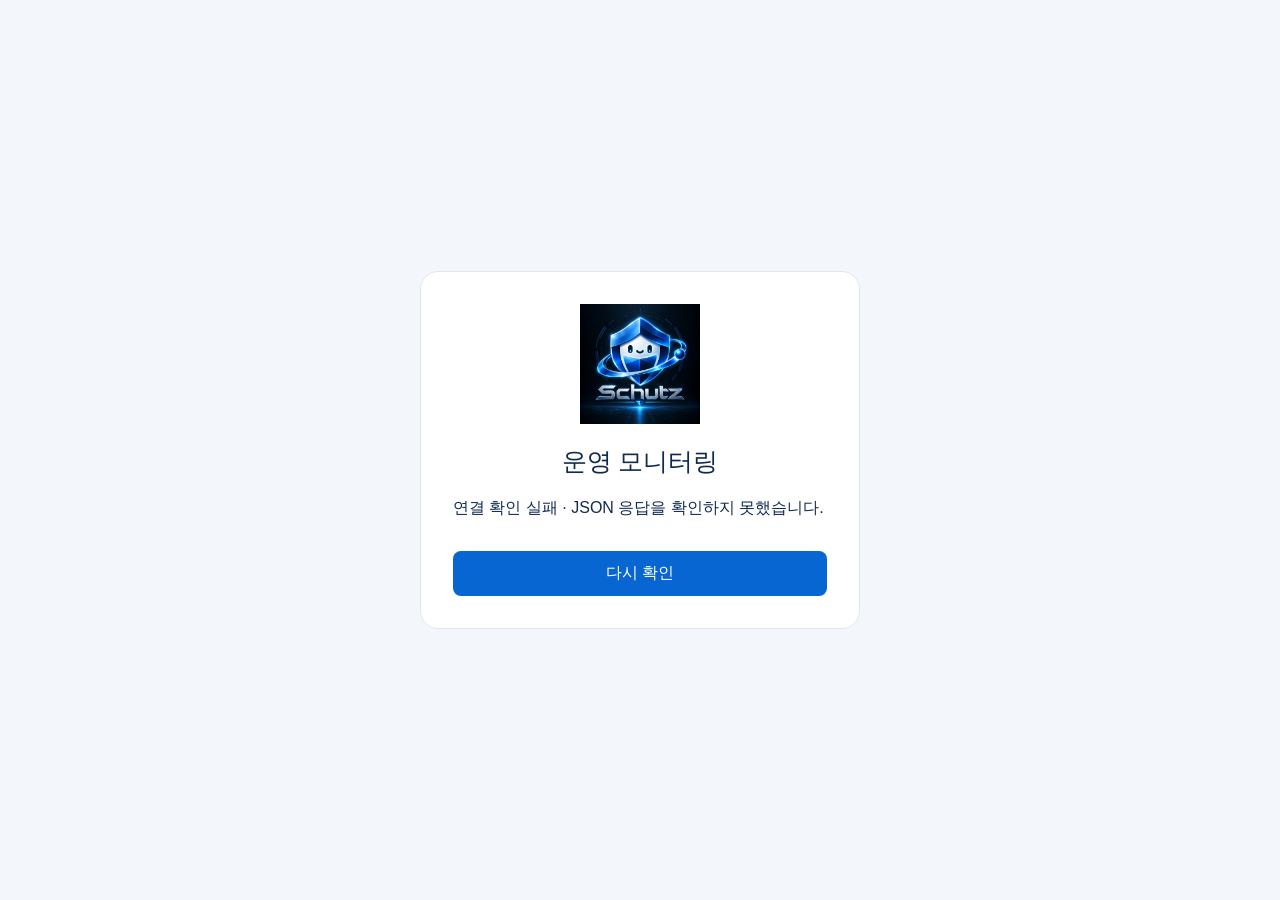
==== commit 5ac2c379: "Show incident closures by service and refresh operational dashboard" ====
--- a/static/schutz-ui/index.html
+++ b/static/schutz-ui/index.html
@@ -4,7 +4,7 @@
 <meta charset="utf-8"><meta name="viewport" content="width=device-width, initial-scale=1">
 <title>SCHUTZ OPERATIONS · 운영 대시보드 UI 시안</title>
 
-<link rel="stylesheet" href="/static/schutz-ui/app.css?v=dashboard-phase2-overview-20261105"><script src="/static/schutz-ui/drafts.js" defer></script><script src="/static/schutz-ui/incident-context.js" defer></script><script src="/static/schutz-ui/app.js?v=dashboard-phase2-overview-20261105" defer></script></head>
+<link rel="stylesheet" href="/static/schutz-ui/app.css?v=incident-service-refresh-20261112"><script src="/static/schutz-ui/drafts.js" defer></script><script src="/static/schutz-ui/incident-context.js" defer></script><script src="/static/schutz-ui/app.js?v=incident-service-refresh-20261112" defer></script></head>
 <body>
 <svg xmlns="http://www.w3.org/2000/svg" data-inline-style="s1" aria-hidden="true"><symbol id="ic-home" viewBox="0 0 24 24"><path d="m3 10 9-7 9 7v10h-6v-7H9v7H3z"/></symbol><symbol id="ic-bell" viewBox="0 0 24 24"><path d="M18 8a6 6 0 0 0-12 0c0 7-3 7-3 9h18c0-2-3-2-3-9M10 21h4"/></symbol><symbol id="ic-chart" viewBox="0 0 24 24"><path d="M3 20h18M4 16l5-5 4 3 7-9M16 5h4v4"/></symbol><symbol id="ic-server" viewBox="0 0 24 24"><rect x="3" y="3" width="18" height="7" rx="2"/><rect x="3" y="14" width="18" height="7" rx="2"/><path d="M7 6.5h.1M7 17.5h.1"/></symbol><symbol id="ic-db" viewBox="0 0 24 24"><ellipse cx="12" cy="5" rx="9" ry="3"/><path d="M3 5v14c0 4 18 4 18 0V5M3 12c0 4 18 4 18 0"/></symbol><symbol id="ic-file" viewBox="0 0 24 24"><path d="M5 2h10l5 5v15H5zM15 2v5h5M8 12h9M8 16h9"/></symbol><symbol id="ic-settings" viewBox="0 0 24 24"><circle cx="12" cy="12" r="3"/><path d="m10 2-.5 2.5-2 1L5 4l-2 4 2 2-.2 3L3 15l2 4 3-.4 2 1L10 22h4l.5-2.4 2-1L19 19l2-4-2-2 .2-3L21 8l-2-4-3 .5-2-1L14 2z"/></symbol><symbol id="ic-shield" viewBox="0 0 24 24"><path d="M12 2 21 6v6c0 5-4 8-9 10-5-2-9-5-9-10V6zM8 12l3 3 5-6"/></symbol><symbol id="ic-clock" viewBox="0 0 24 24"><circle cx="12" cy="12" r="9"/><path d="M12 6v6l4 3"/></symbol><symbol id="ic-check" viewBox="0 0 24 24"><rect x="4" y="3" width="16" height="18" rx="2"/><path d="m8 12 3 3 5-5M8 7h8"/></symbol><symbol id="ic-cpu" viewBox="0 0 24 24"><rect x="5" y="5" width="14" height="14" rx="1"/><path d="M9 9h6v6H9zM9 1v4M15 1v4M9 19v4M15 19v4M1 9h4M1 15h4M19 9h4M19 15h4"/></symbol><symbol id="ic-hard" viewBox="0 0 24 24"><rect x="3" y="4" width="18" height="16" rx="2"/><path d="M6 15h12M7 9h.1M10 9h.1M7 17h.1"/></symbol><symbol id="ic-user" viewBox="0 0 24 24"><circle cx="12" cy="7" r="4"/><path d="M4 21v-3c0-5 16-5 16 0v3"/></symbol><symbol id="ic-refresh" viewBox="0 0 24 24"><path d="M20 7V3l-3 3A9 9 0 0 0 4 10M4 17v4l3-3a9 9 0 0 0 13-4"/></symbol><symbol id="ic-brain" viewBox="0 0 24 24"><path d="M12 4c-4-4-8 0-7 3-4 2-3 6 0 7-2 4 1 7 5 6l2-2M12 4c4-4 8 0 7 3 4 2 3 6 0 7 2 4-1 7-5 6l-2-2M12 4v14M9 7v4m6-4v4M8 14l4 2 4-2"/></symbol></svg>
 <div class="app" hidden>
--- a/static/schutz-ui/app.css
+++ b/static/schutz-ui/app.css
@@ -240,3 +240,59 @@
 .calendar-fields{display:grid;grid-template-columns:repeat(2,minmax(0,1fr));gap:12px}
 .calendar-field{display:grid;gap:6px}
 @media(max-width:480px){.calendar-fields{grid-template-columns:1fr}}
+
+.service-metric-group-title{grid-column:1/-1;margin:0;font-size:1rem}
+
+.service-groups{display:grid;grid-template-columns:repeat(3,minmax(0,1fr));gap:8px}
+.service-groups button{min-width:0;white-space:normal}
+.service-groups button[aria-pressed=true]{background:#e6f1ff;border-color:#75aaff;color:#0757ad}
+
+
+.incident-detail-timing{margin-top:18px;padding-top:14px;border-top:1px solid #dbe6f4}
+.incident-detail-timing svg{display:block;width:100%;height:24px}
+
+.incident-series-key{display:inline-flex;align-items:center;gap:5px}
+.incident-trend .incident-series-key svg{width:16px;height:8px;margin:0}
+
+.incident-detail-timing .incident-metric-chart svg{height:auto;max-height:270px}
+
+.incident-chart-legend .incident-series-key{color:var(--incident-color,#334155);padding:4px 8px;border:1px solid currentColor;border-radius:6px}
+.incident-timeline-row{border-inline-start:4px solid var(--incident-color,#586476)}
+.incident-timeline-row .incident-timeline-link{display:inline-flex;flex-wrap:wrap;gap:4px 8px;align-items:center;text-align:left;color:var(--incident-color,#586476)}
+.incident-timeline-link strong{background:var(--incident-color,#586476);color:white;border-radius:4px;padding:2px 6px}
+.incident-timeline-row svg{height:12px}
+
+.incident-detail-tabs {
+  display: flex;
+  flex-wrap: wrap;
+  gap: .5rem;
+  margin-block: .75rem;
+}
+.incident-detail-tabs button[aria-pressed="true"] {
+  background: #1167bd;
+  color: white;
+  border-color: #1167bd;
+}
+.incident-detail-section:not([hidden]) {
+  display: grid;
+  gap: .75rem;
+}
+.incident-first-summary {
+  display: grid;
+  gap: .55rem;
+  padding: 1rem;
+  background: white;
+  border: 1px solid #d8e6f7;
+  border-inline-start: 4px solid #1167bd;
+  border-radius: .65rem;
+}
+.incident-first-summary :is(h3, p) { margin: 0; }
+.incident-first-summary > button { justify-self: start; }
+.incident-identifiers summary { cursor: pointer; }
+.incident-elapsed { display: block; margin-top: .25rem; }
+.incident-closure-legend {
+  display: flex;
+  flex-wrap: wrap;
+  gap: .4rem;
+  flex-basis: 100%;
+}
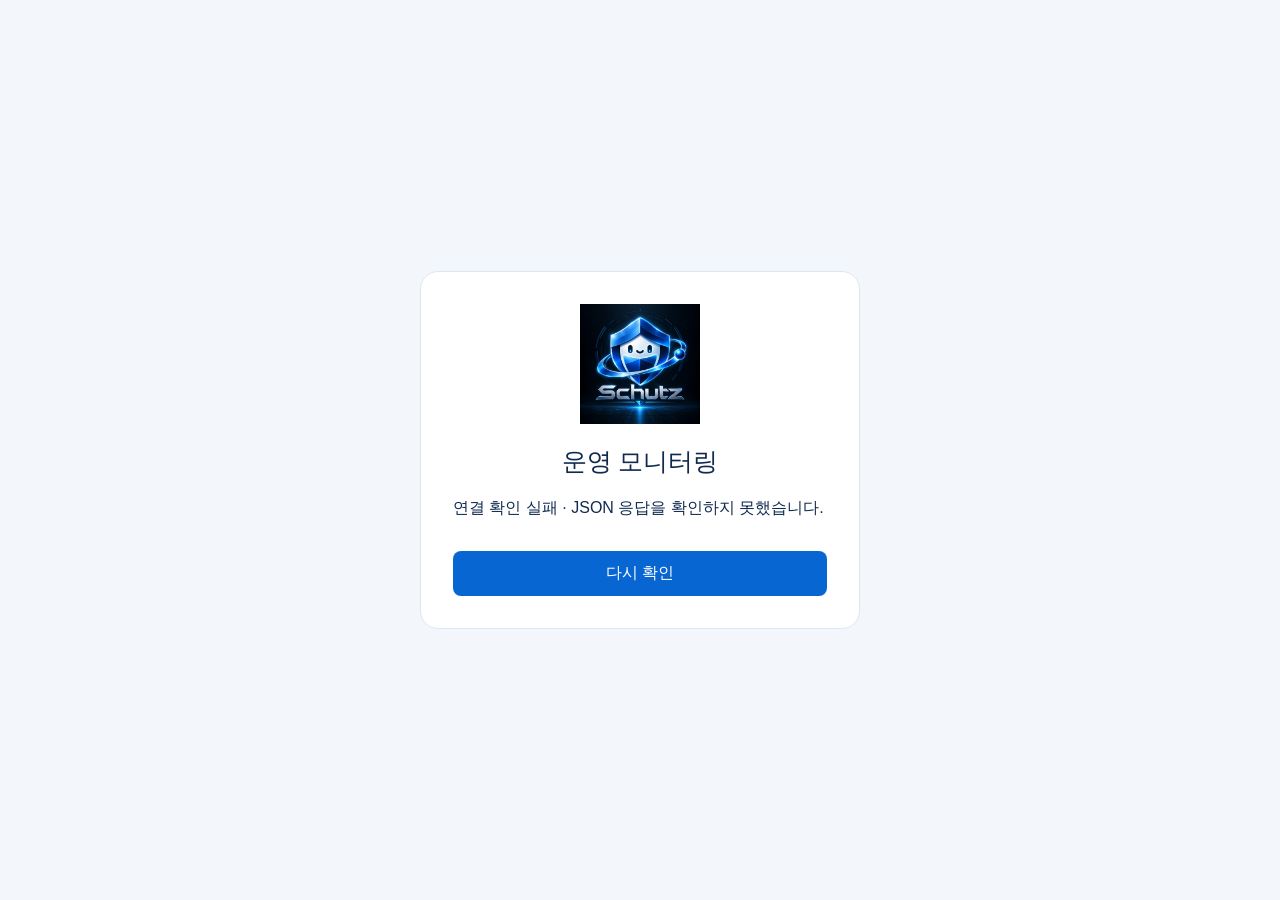
==== commit eeebd406: "Show current public health latency above request p95" ====
--- a/static/schutz-ui/index.html
+++ b/static/schutz-ui/index.html
@@ -4,7 +4,7 @@
 <meta charset="utf-8"><meta name="viewport" content="width=device-width, initial-scale=1">
 <title>SCHUTZ OPERATIONS · 운영 대시보드 UI 시안</title>
 
-<link rel="stylesheet" href="/static/schutz-ui/app.css?v=incident-service-refresh-20261112"><script src="/static/schutz-ui/drafts.js" defer></script><script src="/static/schutz-ui/incident-context.js" defer></script><script src="/static/schutz-ui/app.js?v=incident-service-refresh-20261112" defer></script></head>
+<link rel="stylesheet" href="/static/schutz-ui/app.css?v=incident-service-refresh-20261112"><script src="/static/schutz-ui/drafts.js" defer></script><script src="/static/schutz-ui/incident-context.js" defer></script><script src="/static/schutz-ui/app.js?v=public-health-summary-20261113" defer></script></head>
 <body>
 <svg xmlns="http://www.w3.org/2000/svg" data-inline-style="s1" aria-hidden="true"><symbol id="ic-home" viewBox="0 0 24 24"><path d="m3 10 9-7 9 7v10h-6v-7H9v7H3z"/></symbol><symbol id="ic-bell" viewBox="0 0 24 24"><path d="M18 8a6 6 0 0 0-12 0c0 7-3 7-3 9h18c0-2-3-2-3-9M10 21h4"/></symbol><symbol id="ic-chart" viewBox="0 0 24 24"><path d="M3 20h18M4 16l5-5 4 3 7-9M16 5h4v4"/></symbol><symbol id="ic-server" viewBox="0 0 24 24"><rect x="3" y="3" width="18" height="7" rx="2"/><rect x="3" y="14" width="18" height="7" rx="2"/><path d="M7 6.5h.1M7 17.5h.1"/></symbol><symbol id="ic-db" viewBox="0 0 24 24"><ellipse cx="12" cy="5" rx="9" ry="3"/><path d="M3 5v14c0 4 18 4 18 0V5M3 12c0 4 18 4 18 0"/></symbol><symbol id="ic-file" viewBox="0 0 24 24"><path d="M5 2h10l5 5v15H5zM15 2v5h5M8 12h9M8 16h9"/></symbol><symbol id="ic-settings" viewBox="0 0 24 24"><circle cx="12" cy="12" r="3"/><path d="m10 2-.5 2.5-2 1L5 4l-2 4 2 2-.2 3L3 15l2 4 3-.4 2 1L10 22h4l.5-2.4 2-1L19 19l2-4-2-2 .2-3L21 8l-2-4-3 .5-2-1L14 2z"/></symbol><symbol id="ic-shield" viewBox="0 0 24 24"><path d="M12 2 21 6v6c0 5-4 8-9 10-5-2-9-5-9-10V6zM8 12l3 3 5-6"/></symbol><symbol id="ic-clock" viewBox="0 0 24 24"><circle cx="12" cy="12" r="9"/><path d="M12 6v6l4 3"/></symbol><symbol id="ic-check" viewBox="0 0 24 24"><rect x="4" y="3" width="16" height="18" rx="2"/><path d="m8 12 3 3 5-5M8 7h8"/></symbol><symbol id="ic-cpu" viewBox="0 0 24 24"><rect x="5" y="5" width="14" height="14" rx="1"/><path d="M9 9h6v6H9zM9 1v4M15 1v4M9 19v4M15 19v4M1 9h4M1 15h4M19 9h4M19 15h4"/></symbol><symbol id="ic-hard" viewBox="0 0 24 24"><rect x="3" y="4" width="18" height="16" rx="2"/><path d="M6 15h12M7 9h.1M10 9h.1M7 17h.1"/></symbol><symbol id="ic-user" viewBox="0 0 24 24"><circle cx="12" cy="7" r="4"/><path d="M4 21v-3c0-5 16-5 16 0v3"/></symbol><symbol id="ic-refresh" viewBox="0 0 24 24"><path d="M20 7V3l-3 3A9 9 0 0 0 4 10M4 17v4l3-3a9 9 0 0 0 13-4"/></symbol><symbol id="ic-brain" viewBox="0 0 24 24"><path d="M12 4c-4-4-8 0-7 3-4 2-3 6 0 7-2 4 1 7 5 6l2-2M12 4c4-4 8 0 7 3 4 2 3 6 0 7 2 4-1 7-5 6l-2-2M12 4v14M9 7v4m6-4v4M8 14l4 2 4-2"/></symbol></svg>
 <div class="app" hidden>
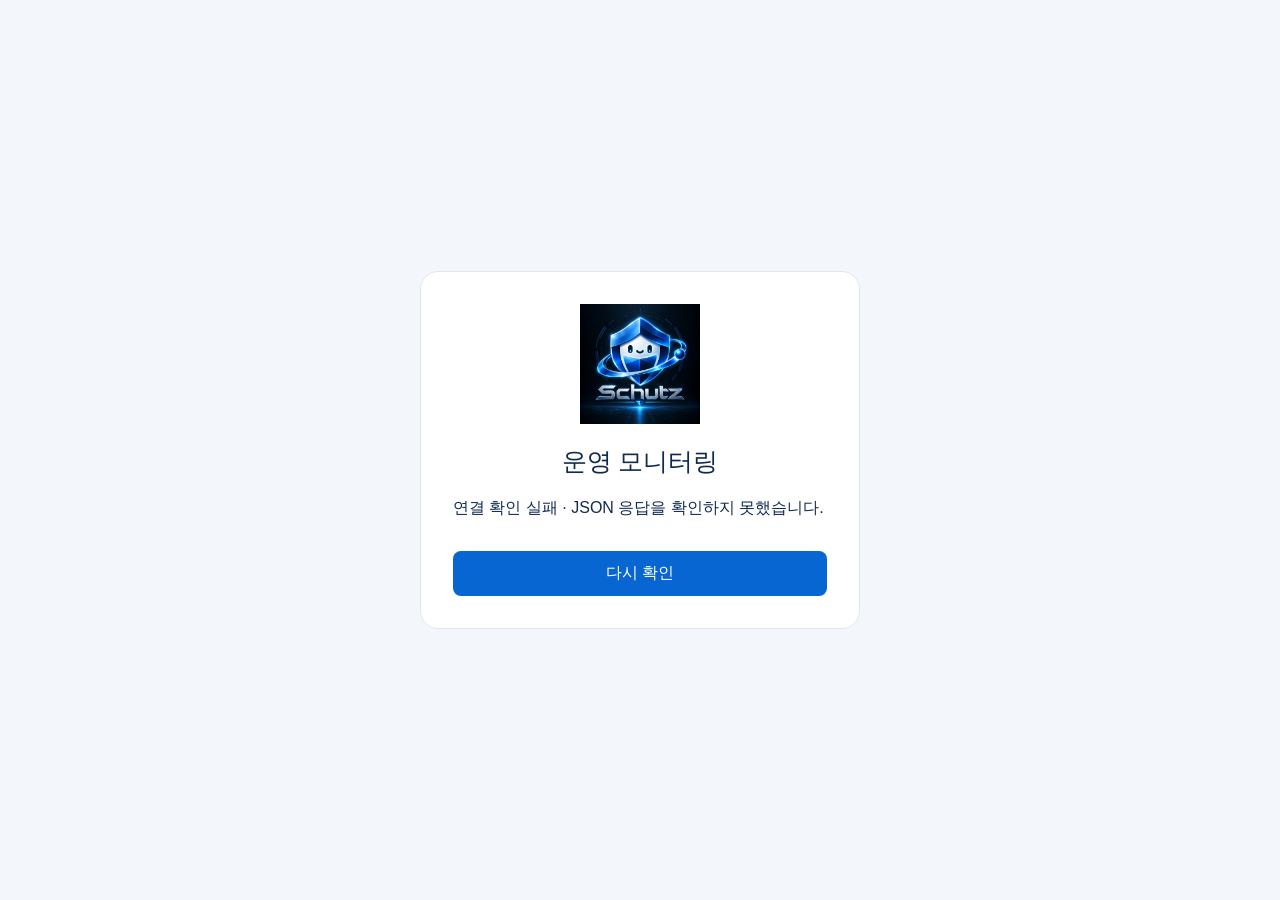
==== commit c1fc0bea: "Graph public health probe history separately from request p95" ====
--- a/static/schutz-ui/index.html
+++ b/static/schutz-ui/index.html
@@ -4,7 +4,7 @@
 <meta charset="utf-8"><meta name="viewport" content="width=device-width, initial-scale=1">
 <title>SCHUTZ OPERATIONS · 운영 대시보드 UI 시안</title>
 
-<link rel="stylesheet" href="/static/schutz-ui/app.css?v=incident-service-refresh-20261112"><script src="/static/schutz-ui/drafts.js" defer></script><script src="/static/schutz-ui/incident-context.js" defer></script><script src="/static/schutz-ui/app.js?v=public-health-summary-20261113" defer></script></head>
+<link rel="stylesheet" href="/static/schutz-ui/app.css?v=incident-service-refresh-20261112"><script src="/static/schutz-ui/drafts.js" defer></script><script src="/static/schutz-ui/incident-context.js" defer></script><script src="/static/schutz-ui/app.js?v=public-health-history-20261113" defer></script></head>
 <body>
 <svg xmlns="http://www.w3.org/2000/svg" data-inline-style="s1" aria-hidden="true"><symbol id="ic-home" viewBox="0 0 24 24"><path d="m3 10 9-7 9 7v10h-6v-7H9v7H3z"/></symbol><symbol id="ic-bell" viewBox="0 0 24 24"><path d="M18 8a6 6 0 0 0-12 0c0 7-3 7-3 9h18c0-2-3-2-3-9M10 21h4"/></symbol><symbol id="ic-chart" viewBox="0 0 24 24"><path d="M3 20h18M4 16l5-5 4 3 7-9M16 5h4v4"/></symbol><symbol id="ic-server" viewBox="0 0 24 24"><rect x="3" y="3" width="18" height="7" rx="2"/><rect x="3" y="14" width="18" height="7" rx="2"/><path d="M7 6.5h.1M7 17.5h.1"/></symbol><symbol id="ic-db" viewBox="0 0 24 24"><ellipse cx="12" cy="5" rx="9" ry="3"/><path d="M3 5v14c0 4 18 4 18 0V5M3 12c0 4 18 4 18 0"/></symbol><symbol id="ic-file" viewBox="0 0 24 24"><path d="M5 2h10l5 5v15H5zM15 2v5h5M8 12h9M8 16h9"/></symbol><symbol id="ic-settings" viewBox="0 0 24 24"><circle cx="12" cy="12" r="3"/><path d="m10 2-.5 2.5-2 1L5 4l-2 4 2 2-.2 3L3 15l2 4 3-.4 2 1L10 22h4l.5-2.4 2-1L19 19l2-4-2-2 .2-3L21 8l-2-4-3 .5-2-1L14 2z"/></symbol><symbol id="ic-shield" viewBox="0 0 24 24"><path d="M12 2 21 6v6c0 5-4 8-9 10-5-2-9-5-9-10V6zM8 12l3 3 5-6"/></symbol><symbol id="ic-clock" viewBox="0 0 24 24"><circle cx="12" cy="12" r="9"/><path d="M12 6v6l4 3"/></symbol><symbol id="ic-check" viewBox="0 0 24 24"><rect x="4" y="3" width="16" height="18" rx="2"/><path d="m8 12 3 3 5-5M8 7h8"/></symbol><symbol id="ic-cpu" viewBox="0 0 24 24"><rect x="5" y="5" width="14" height="14" rx="1"/><path d="M9 9h6v6H9zM9 1v4M15 1v4M9 19v4M15 19v4M1 9h4M1 15h4M19 9h4M19 15h4"/></symbol><symbol id="ic-hard" viewBox="0 0 24 24"><rect x="3" y="4" width="18" height="16" rx="2"/><path d="M6 15h12M7 9h.1M10 9h.1M7 17h.1"/></symbol><symbol id="ic-user" viewBox="0 0 24 24"><circle cx="12" cy="7" r="4"/><path d="M4 21v-3c0-5 16-5 16 0v3"/></symbol><symbol id="ic-refresh" viewBox="0 0 24 24"><path d="M20 7V3l-3 3A9 9 0 0 0 4 10M4 17v4l3-3a9 9 0 0 0 13-4"/></symbol><symbol id="ic-brain" viewBox="0 0 24 24"><path d="M12 4c-4-4-8 0-7 3-4 2-3 6 0 7-2 4 1 7 5 6l2-2M12 4c4-4 8 0 7 3 4 2 3 6 0 7 2 4-1 7-5 6l-2-2M12 4v14M9 7v4m6-4v4M8 14l4 2 4-2"/></symbol></svg>
 <div class="app" hidden>
